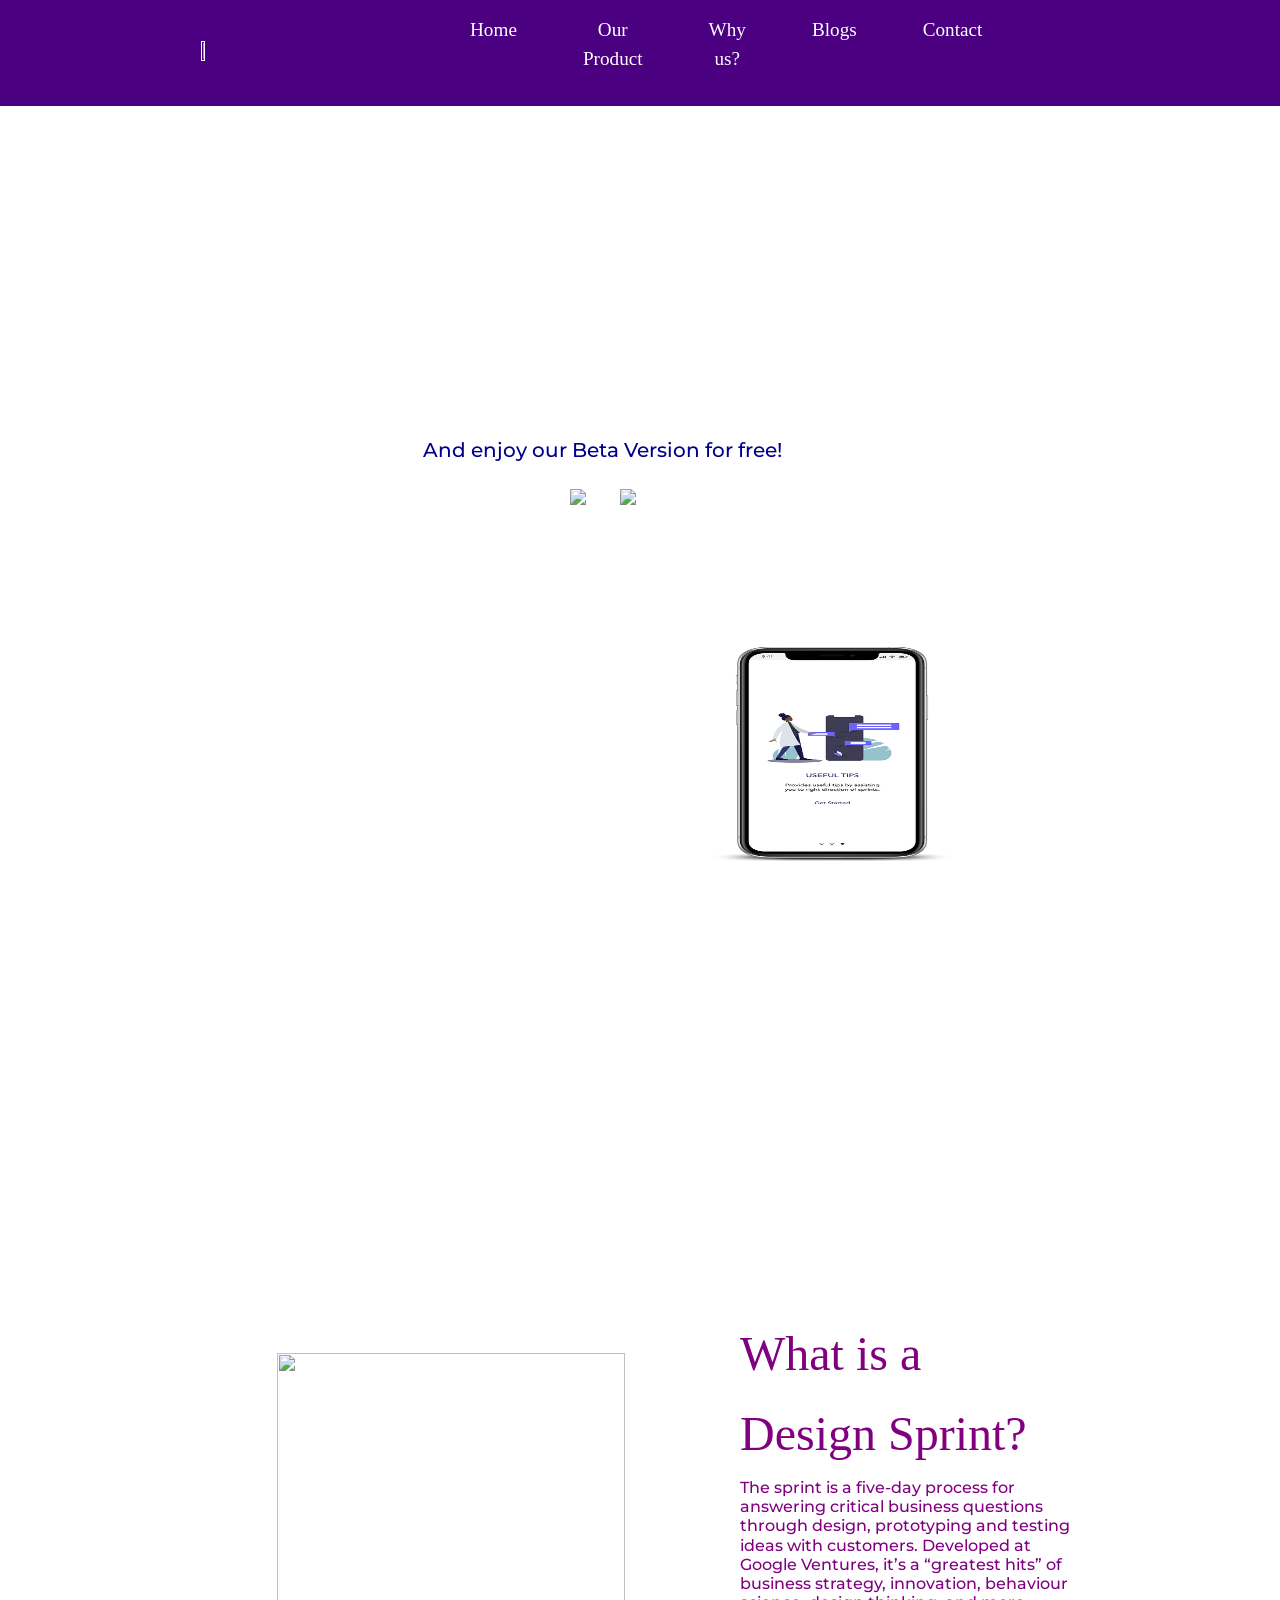
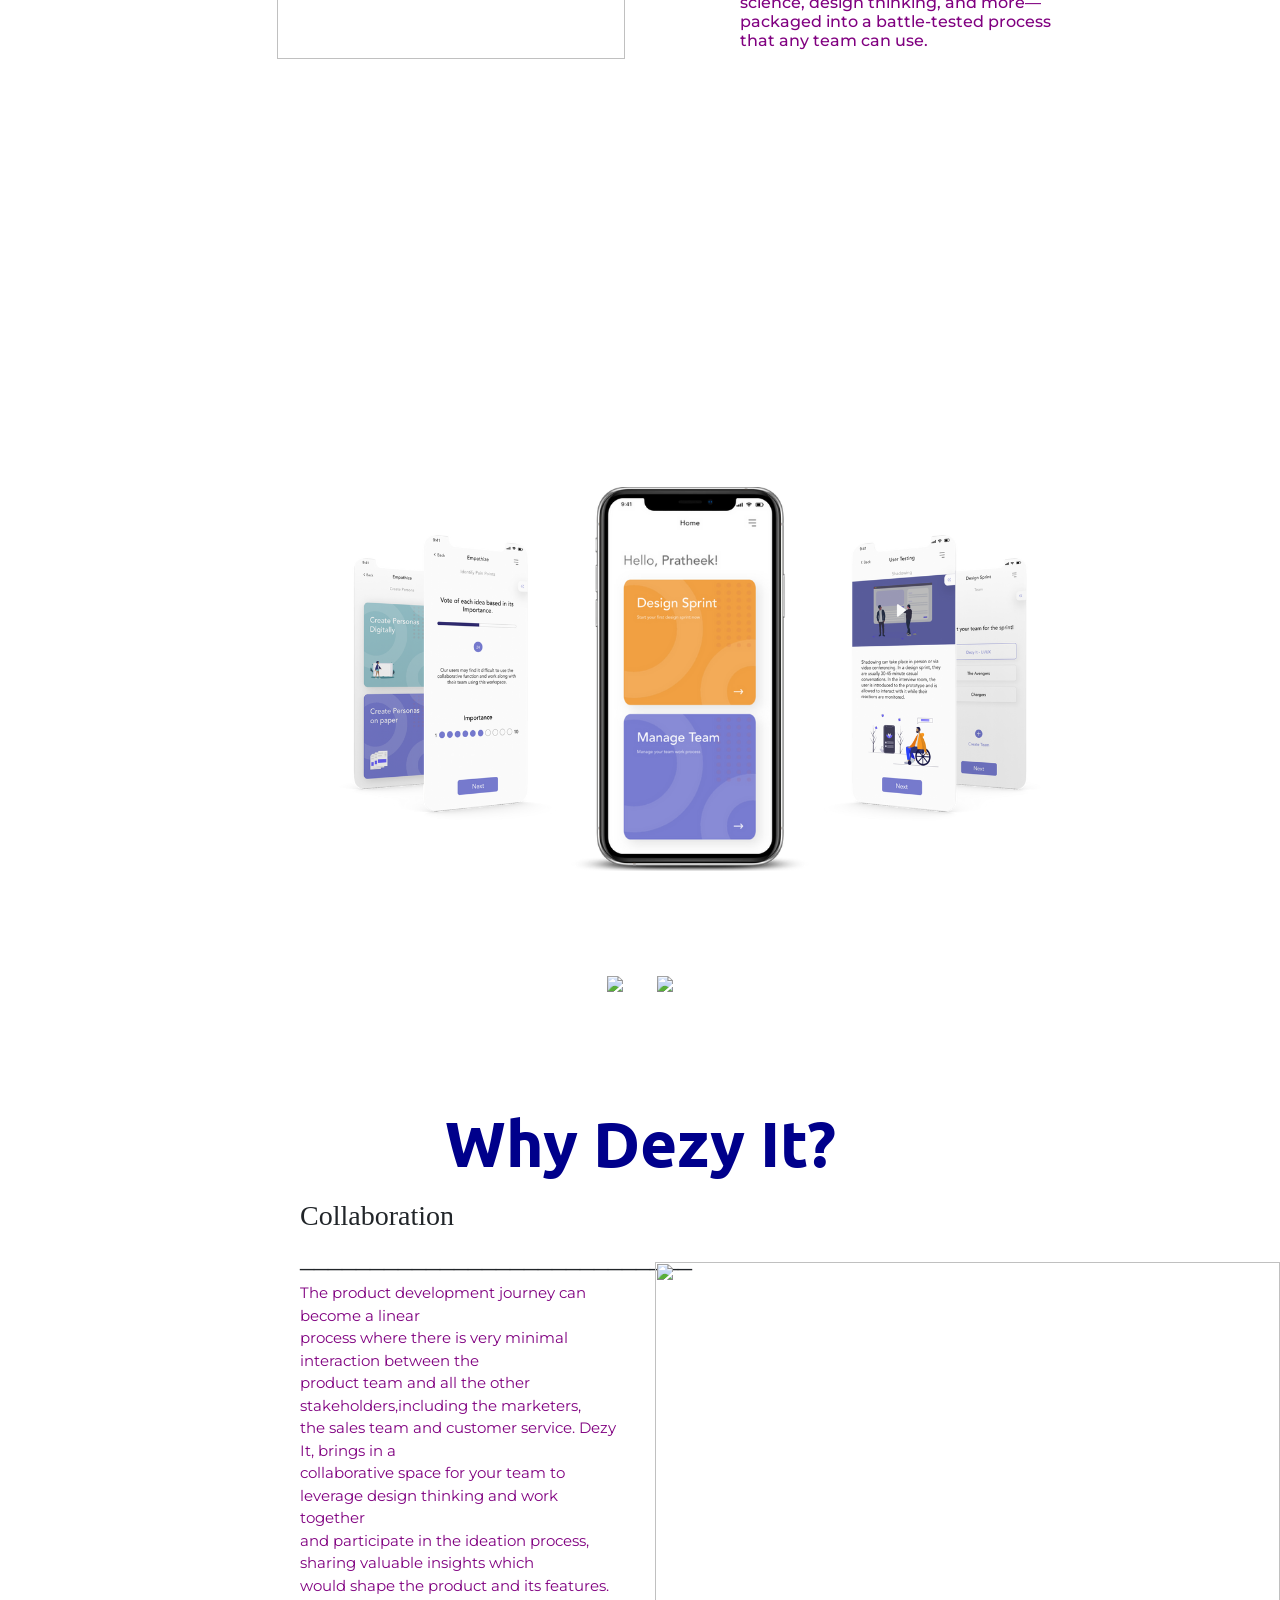
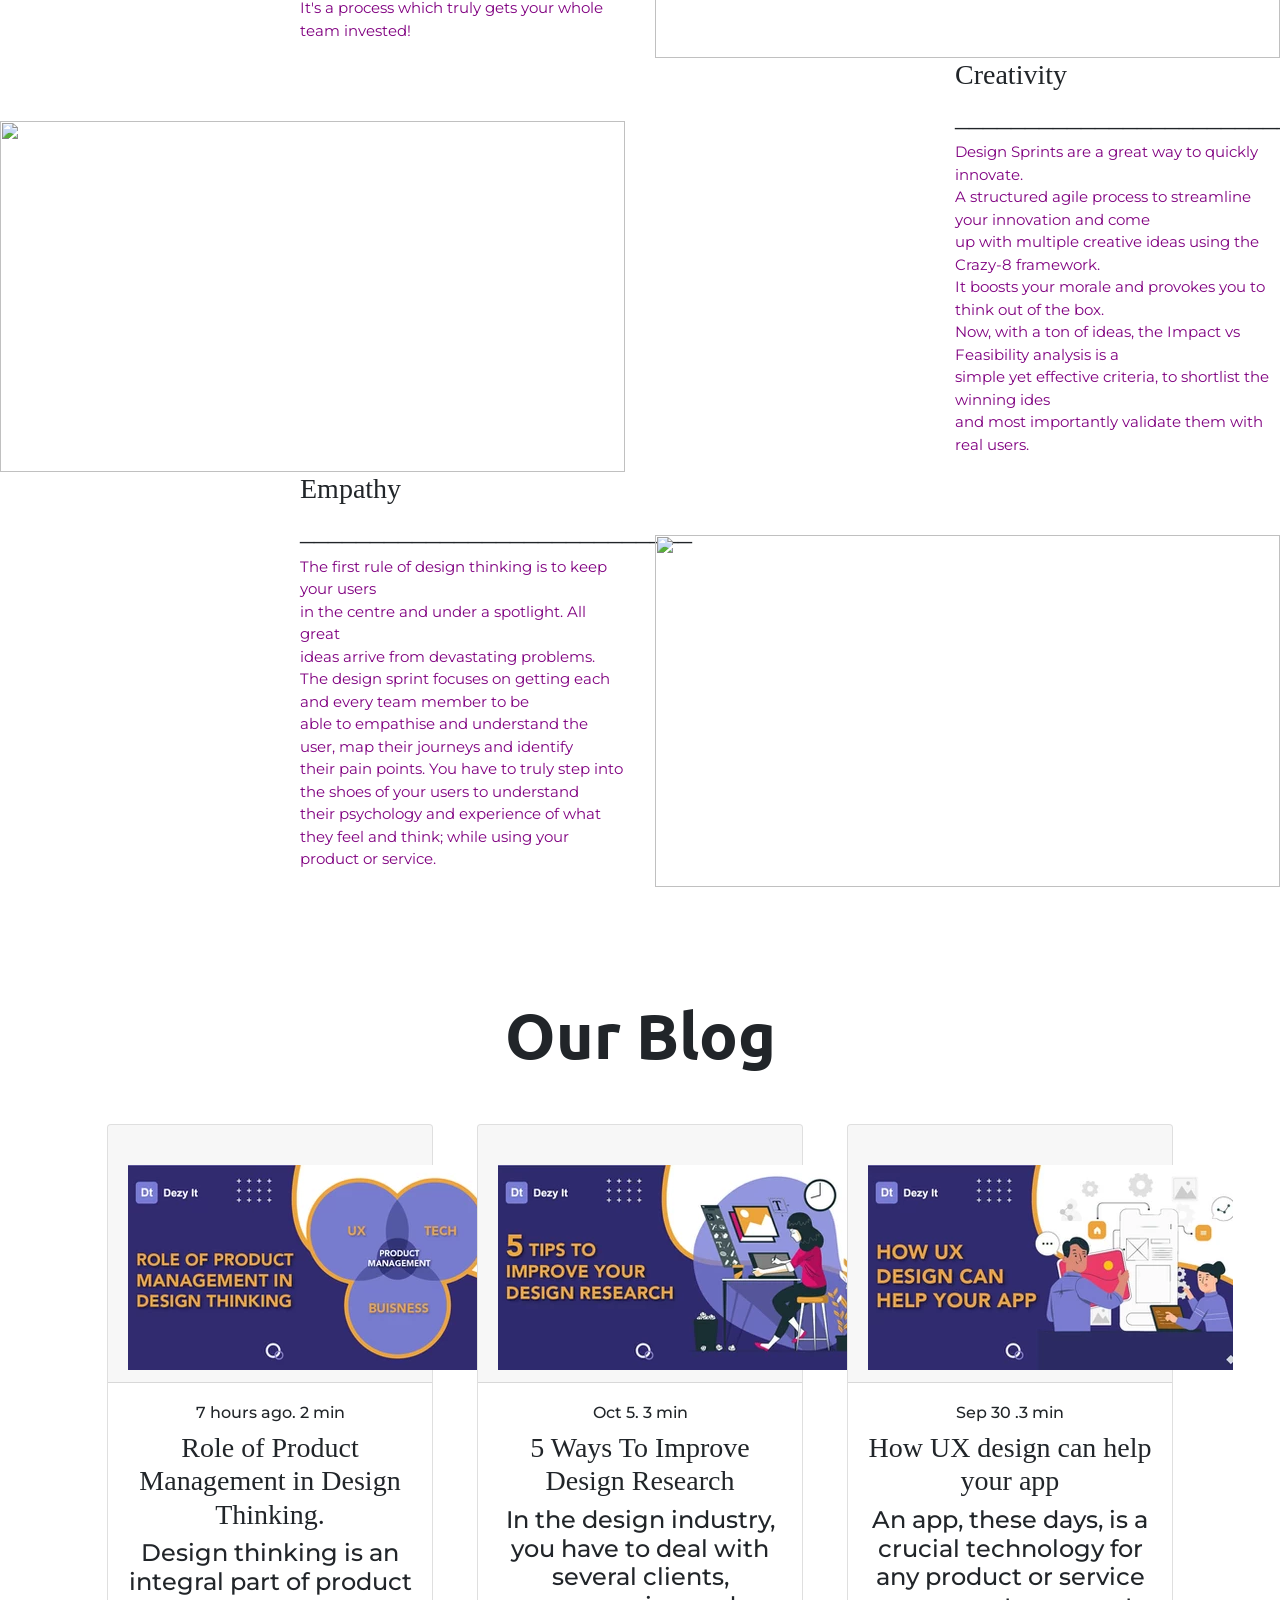
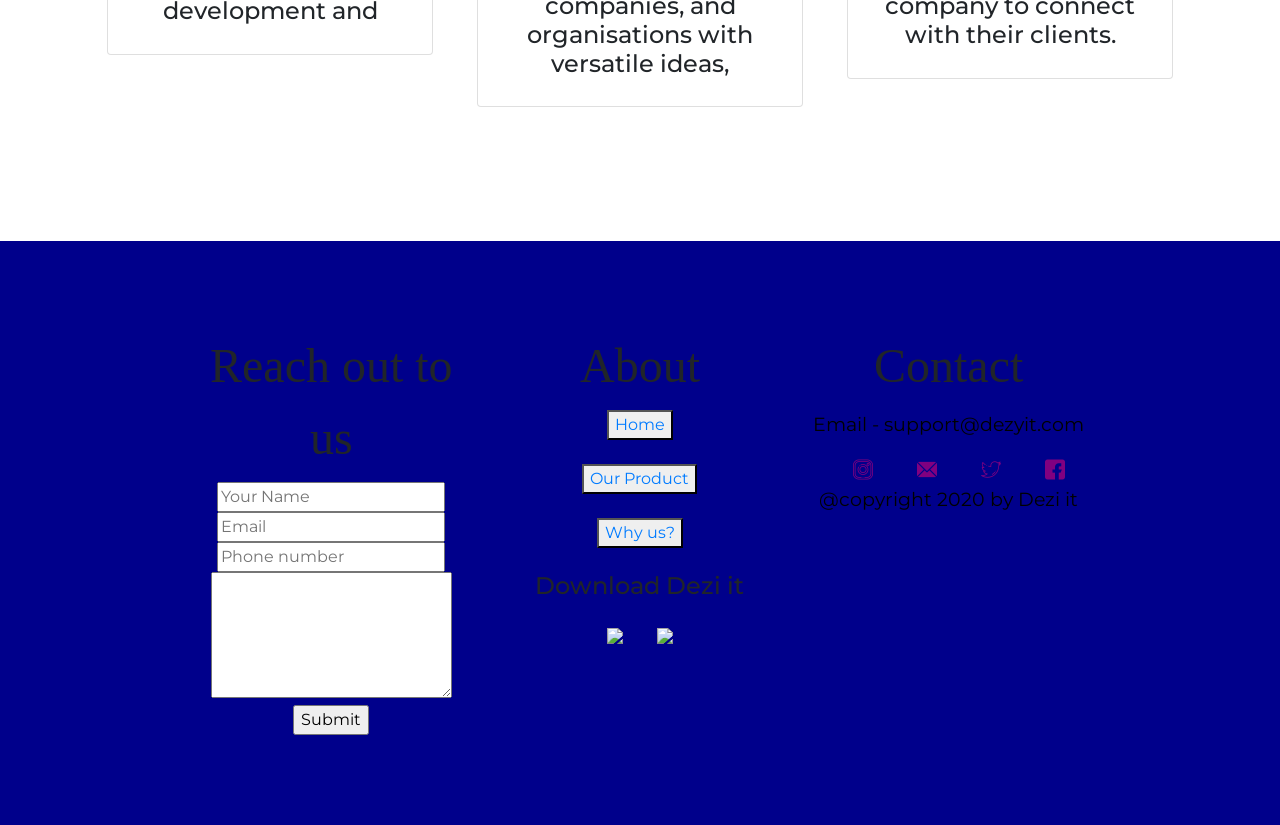
==== index.html @ d02802b3 "Add files via upload" ====
<!DOCTYPE html>
<html>

<head>
  <meta charset="utf-8">
  <title>Dezi It</title>
  <link href="https://fonts.googleapis.com/css2?family=Montserrat:ital,wght@1,500&family=Ubuntu:wght@700&display=swap" rel="stylesheet">
    <link rel="stylesheet" href="https://stackpath.bootstrapcdn.com/bootstrap/4.5.2/css/bootstrap.min.css" integrity="sha384-JcKb8q3iqJ61gNV9KGb8thSsNjpSL0n8PARn9HuZOnIxN0hoP+VmmDGMN5t9UJ0Z" crossorigin="anonymous">
    <link rel="stylesheet" href="css/style.css">
    <script type="text/javascript" src="https://ajax.googleapis.com/ajax/libs/jquery/1.6.2/jquery.min.js"></script>
<link href="font/flaticon.css" rel="stylesheet" />
<script src="https://code.jquery.com/jquery-3.5.1.slim.min.js" integrity="sha384-DfXdz2htPH0lsSSs5nCTpuj/zy4C+OGpamoFVy38MVBnE+IbbVYUew+OrCXaRkfj" crossorigin="anonymous"></script>
<script src="https://cdn.jsdelivr.net/npm/popper.js@1.16.1/dist/umd/popper.min.js" integrity="sha384-9/reFTGAW83EW2RDu2S0VKaIzap3H66lZH81PoYlFhbGU+6BZp6G7niu735Sk7lN" crossorigin="anonymous"></script>
<script src="https://stackpath.bootstrapcdn.com/bootstrap/4.5.2/js/bootstrap.min.js" integrity="sha384-B4gt1jrGC7Jh4AgTPSdUtOBvfO8shuf57BaghqFfPlYxofvL8/KUEfYiJOMMV+rV" crossorigin="anonymous"></script>

<body>
  <section id="title1">
<div class="row">
    <nav class="navbar  navbar-expand-lg navbar-dark">
      <a class="navbar-brand" href=""><img src="https://static.wixstatic.com/media/ec9816_fac99786349f4b59aeaf8550dacdbc2d~mv2.gif" width="30%" height="40%" /></a>
       <button class="navbar-toggler" type="button" data-toggle="collapse" data-target="#navbarSupportedContent" aria-controls="navbarSupportedContent" aria-expanded="false" aria-label="Toggle navigation">
      <span class="navbar-toggler-icon"></span>
    </button>
    <div class="collapse-navbar-collapse" id="navbarSupportedContent">
      <ul class="navbar-nav ml-auto">
        <li class="nav-item">
            <a class="nav-link" href="#footer"><p>
            Home
            </p></a>
        </li>
          <li class="nav-item">
              <a class="nav-link" href="#footer"><p>
              Our Product
              </p></a>
          </li>
          <li class="nav-item">
              <a class="nav-link" href="#pricing"><p>
                Why us?
              </p></a>
          </li>
          <li class="nav-item">
              <a class="nav-link" href="#cta"><p>
              Blogs
              </p></a>
          </li>
          <li class="nav-item">
              <a class="nav-link" href="#cta"><p>
              Contact
              </p></a>
          </li>
        </nav>
      </div>
    </section>
        <section id="title">
          <div class="container-fluid">
      <div class="row">

      <div class="col-lg-9">
      <h2 class="Meet">Your Personal</h2> <h2>Design Sprint Master!</h2>
      <h5>Time to innovate?Let's Dezy it!</h5><br />
      <br />
      <h3>Download Now!</h3>
      <h5 class="nacho">And enjoy our Beta Version for free!</h5>

      <button type="button" class="btn  btn-lg"><img src="https://static.wixstatic.com/media/ec9816_c6b0bd2765b24062b66b05c49f167262~mv2.png/v1/crop/x_0,y_175,w_512,h_163/fill/w_169,h_54,al_c,q_95/GooglePlay-DezyIt.webp"</button>
        <button type="button" class="btn btn-lg"><img src="https://static.wixstatic.com/media/ec9816_ddaf57d1e998457e9525f6cfbcd6a212~mv2.png/v1/crop/x_0,y_175,w_512,h_163/fill/w_170,h_54,al_c,q_95/AppStore-DezyIt.webp"/> </button>
    </div>
<div class="rotate col-lg-6">
      <img id="imgb" src="images/iphone62.png" alt="" width="50%" height="60%">

    </div>
</div>
</div>
  </section>


  <section id="features">
    <div class="row">

    <div class="feature-box col-lg-6">
    <img src="https://static.wixstatic.com/media/ec9816_120f89a1570549e882031fbfb5ee5905~mv2.png/v1/fill/w_750,h_563,al_c,q_95/Design%20Sprint%20-%20Design%20Thinking%20-%20Graphi.webp" width="100%" height="100%"/>
  </div>
    <div class="feature-box col-lg-6">
      <h2 class="yu">What is a
      </h2><h2 class="yu"> Design Sprint?</h2>
      <h6 class="th">The sprint is a five-day process for answering critical
         business questions through design, prototyping and testing
          ideas with customers. Developed at Google Ventures, it’s a
          “greatest hits” of business strategy, innovation, behaviour
           science, design thinking, and more—packaged into a
            battle-tested process that any team can use.</h6>
    </div>


</div>



  </section>




  <section id="testimonials">
  <h1>Our Product</h1>
  <h6>Dezy It, is your personal design sprint master.
     It is your design thinking guide and<br /> companion to
      help you facilitate design sprints, to innovate,
       pivot and improve </br>on the user experience of your
        product.</h6>
        <div class="row1">

              <img id="imgb1" src="images/iphone66.png" alt="" width="30%" height="30%">

                  <img id="imgb2" src="images/iphone64.png" alt="" width="30%" height="30%">
                      <img id="imgb3" src="images/iphone65.png" alt="" width="30%" height="30%">

                    </div>
<h3>Download Now !</h3>
<p>
  And enjoy our Beta Version for free!
</p>
<button type="button" class="btn  btn-lg"><img src="https://static.wixstatic.com/media/ec9816_c6b0bd2765b24062b66b05c49f167262~mv2.png/v1/crop/x_0,y_175,w_512,h_163/fill/w_169,h_54,al_c,q_95/GooglePlay-DezyIt.webp"</button>
  <button type="button" class="btn btn-lg"><img src="https://static.wixstatic.com/media/ec9816_ddaf57d1e998457e9525f6cfbcd6a212~mv2.png/v1/crop/x_0,y_175,w_512,h_163/fill/w_170,h_54,al_c,q_95/AppStore-DezyIt.webp"/> </button>

  </section>
<section>
  <h1 class="center">Why Dezy It?</h1>
  <div class="row">
    <div class="col-lg-6">
    <h3 class="h31">
Collaboration</h3><h3 class="h31">____________________________</h3>
<p class="p1">  The product development journey can become a linear
  <br /> process where there is very minimal interaction between the</br>
  product team and all the other stakeholders,including the marketers,</br>
   the sales team and customer service. Dezy It, brings in a <br />
    collaborative space for your team to leverage design thinking and work together</br>
     and participate in the ideation process, sharing valuable insights which </br>
     would shape the product and its features.<br />
      It's a process which truly gets your whole team invested!</p>
  </div>
  <div class="col-lg-6">
    <img src="https://static.wixstatic.com/media/ec9816_d3949d97e43843b8a292ffe04eacce85~mv2.png/v1/fill/w_750,h_563,al_c,q_95/Design%20Sprint%20-%20Design%20Thinking%20-%20Graphi.webp" alt="" width="100%" height="100%">
  </div>
</div>
<div class="row">
    <div class="col-lg-6">
      <img src="https://static.wixstatic.com/media/ec9816_02665f5bd8044684b66a011b3c3bd8ca~mv2.png/v1/fill/w_750,h_563,al_c,q_95/Design%20Sprint%20-%20Design%20Thinking%20-%20Graphi.webp" alt="" width="100%" height="100%">
    </div>
    <div class="col-lg-6">
  <h3 class="h31">
Creativity</h3><h3 class="h31">____________________________</h3>
<p class="p1">  Design Sprints are a great way to quickly innovate.<br />
   A structured agile process to streamline your innovation and come</br>
    up with multiple creative ideas using the Crazy-8 framework. </br>
    It boosts your morale and provokes you to think out of the box.</br>
     Now, with a ton of ideas, the Impact vs Feasibility analysis is a
   </br> simple yet effective criteria, to shortlist the winning ides<br /> and most importantly validate them with real users.
</div>

</div>
<div class="row">
  <div class="col-lg-6">
  <h3 class="h31">
    Empathy</h3><h3 class="h31">____________________________</h3>
<p class="p1">  The first rule of design thinking is to keep your users<br />
   in the centre and under a spotlight.

All great <br />ideas arrive from devastating problems. <br />
The design sprint focuses on getting each and every team member to be </br>
able to empathise and understand the user, map their journeys and identify</br>
 their pain points. You have to truly step into the shoes of your users to understand</br>
  their psychology and experience of what they feel and think; while using your product or service.</p>
</div>
<div class="col-lg-6">
  <img src="https://static.wixstatic.com/media/ec9816_2f2c8bead30544a89198bb3d605d232a~mv2.png/v1/fill/w_750,h_563,al_c,q_95/Design%20Sprint%20-%20Design%20Thinking%20-%20Graphi.webp" alt=""width="100%" height="100%">
</div>
</div>
</section>

  <section id="pricing">
    <h1>Our Blog</h1>

  <div class="row">
<div class=" pricing-column col-lg-4 col-md-6 col-sm-12">
    <div class="card">
    <div class="card-header">
     <img src="images/w1.png" alt="">
    </div>
    <div class="card-body">
    <h6>7 hours ago. 2 min</h6>
    <h3>Role of Product Management in Design Thinking.</h3>
<h4>Design thinking is an integral part of product development and</h4>
    </div>
    </div>
  </div>
<div class="pricing-column col-lg-4 col-md-6 col-sm-12">
    <div class="card">
    <div class="card-header">
     <img src="images/w2.png" alt="">
   </div>
   <div class="card-body">
    <h6> Oct 5.  3 min</h6>
  <h3> 5 Ways To Improve Design Research</h3>
   <h4>In the design industry, you have to deal with several clients, companies, and organisations with versatile ideas,</h4>
   </div>
 </div>
</div>
<div class="pricing-column col-lg-4 col-md-6 col-sm-12">

 <div class="card">
 <div class="card-header">
  <img src="images/w3.png" alt="">
</div>
<div class="card-body">
<h6>Sep 30 .3 min</h6>
<h3>How UX design can help your app</h3>
<h4>An app, these days, is a crucial technology for any product or service company to connect with their clients.</h4>
</div>
</div>
</div>
</section>
<footer id="footer">
  <div class="row">
    <div class="col-lg-4">
      <h2>Reach out to us</h2>
      <div class="form-group-1">
      <input   type="text" name="name" id="name" placeholder="Your Name" required />
      <input  type="email" name="email" id="email" placeholder="Email" required />
      <input  type="number" name="phone_number" id="phone_number" placeholder="Phone number" required />
      <textarea rows="5" cols="22" name="Description"
                            id="Description"></textarea><br />
                              <input type="submit" value="Submit">
    </div>
  </div>
  <div class="col-lg-4">
    <h2>About</h2>
    <button type="button" name="button"><a href="">Home</a></button><br /><br />
    <button type="button" name="button"><a href="">Our Product</a></button><br /><br />
    <button type="button" name="button"><a href="">Why us?</a></button><br />
    <br />
    <h4>Download Dezi it</h4>
    <button type="button" class="btn  btn-lg"><img src="https://static.wixstatic.com/media/ec9816_c6b0bd2765b24062b66b05c49f167262~mv2.png/v1/crop/x_0,y_175,w_512,h_163/fill/w_169,h_54,al_c,q_95/GooglePlay-DezyIt.webp"</button>
      <button type="button" class="btn btn-lg"><img src="https://static.wixstatic.com/media/ec9816_ddaf57d1e998457e9525f6cfbcd6a212~mv2.png/v1/crop/x_0,y_175,w_512,h_163/fill/w_170,h_54,al_c,q_95/AppStore-DezyIt.webp"/> </button>

  </div>
  <div class="col-lg-4">
    <h2>Contact</h2>
    <p class="f2">
      Email - support@dezyit.com
    </p>
    <a class="footer-link" href="https://www.instagram.com/srivastavakanchha/"><i class="social-icon flaticon-instagram"></i></a>
    <a href="mailto:aksakuami805@gmail.com"> <i class="social-icon flaticon-email"></i></a>
  <i class="social-icon flaticon-twitter"></i>
   <a class="footer-link" href="https://www.facebook.com/akanchha.srivastav.1"> <i class="social-icon flaticon-facebook"></i></a>
    <p class="f2">
      @copyright 2020 by Dezi it
    </p>
  </div>

</footer>
</body>
<script src="app.js" type="text/javascript" charset="utf-8"></script>
</html>
---- css/style.css ----
#title {
  background-image:url("https://static.wixstatic.com/media/ec9816_2eb87f9f47224104b16ec5e3cc468f59~mv2.png/v1/fill/w_1328,h_740,al_c,q_95/ec9816_2eb87f9f47224104b16ec5e3cc468f59~mv2.webp");
  color:#fff;
}
#title1 {
  background-color:#4B0082;
  color:#fff;
  margin: 0;

}
.col-lg-9{
  padding-left: 300px;
}
.navbar-brand{
padding-left: 200px;
padding-bottom: 0px;
padding-top: 0px;
}
.collapse-navbar-collapse{
  padding-left: 200px;
  padding-right: 300px;
margin-top: 0px;
}
.container-fluid {
  padding:4% 15% 15% 7%;
}
.nacho{
  color:darkblue;
}
body {
  font-family: "Montserrat";
}
      h1 {
        font-weight: bold;
           font-family: 'Montserrat', sans-serif;
           font-family: 'Ubuntu', sans-serif;
         font-size: 4rem;
         line-height: 1.5;
       }
       h2 {
         font-family:"Montserrat-Bold";
         font-size: 3rem;
         line-height: 1.5;
       }
       h3 {
         font-family: "Montserrat-Bold";
       }
       p {
         color: #fff;
         font-size: 1.2rem;
         line height:34px;
       }


.nav-item {
  padding: 0 25px;
  padding-bottom: 0px;
  text-align: center;
  margin: 0;
}
.nav-link {
  font-size: 1.2rem;
  font-family: "Montserrat-light";
  color:white;
 float: right;
 margin-bottom: 0;

}
.download-button {
  margin: 5% 3% 5% 0;
}

.rotate {
  margin-top: 80px;
  position: absolute;
margin-left: 500px;
right: 0%;
left:20%;
top:4%;
}
img {
  transition: 0.3s;
  overflow: hidden;
  padding-top:10%;
}
#features {
  padding: 7% 15%;
  background-color: #fff;
  position:relative;

}
.feature-box {

  padding-left:100px;;
}
.th{
  color:purple;
}
.yu{
  color:purple;
}
#testimonials {
  padding: 7% 15%;
  text-align: center;
  color: #fff;
background-image: url("https://static.wixstatic.com/media/ec9816_6cad91bd1e0e48f19fb000611fe63bb7~mv2.png/v1/fill/w_1210,h_768,al_c,q_95/ec9816_6cad91bd1e0e48f19fb000611fe63bb7~mv2.webp");
}
.testimonial-image {
  width:15%;
  border-radius: 100%;
  margin:20px;
}
#press {
  background-color: #ef8172;
  text-align: center;
  padding-bottom: 3%;
}
#press-logo {
width:15%;
margin:20px 20px 50px;
}
.row1{
  padding-left: 100px;
}
.center{
  text-align: center;
  color:darkblue;
}
.f1{
  color:purple;
}
.p1{
  color:purple;
  font-size: 15px;
  padding-left: 300px;
}
#pricing {
  padding:100px;
  text-align:center;
}
#footer{
  background-color: darkblue;
}
.h31{
  padding-left: 300px;
}
#pricing{
  background-image: url("https://static.wixstatic.com/media/ec9816_2eb87f9f47224104b16ec5e3cc468f59~mv2.png/v1/fill/w_1366,h_631,al_c,q_95/ec9816_2eb87f9f47224104b16ec5e3cc468f59~mv2.webp");
}
.pricing-column {
  padding:3% 2%;
}
@media (max-width:1440px) {
  #title {
    text-align: center;
  }
  .rotate {
    position: static;
    transform: rotate(0deg);
  }
}
.f2{
  color:black;
}
#cta {
  background-color: #ff4c68;
  color:#fff;
  margin-bottom: 10px;
  padding: 7% 15%;
  text-align: center;
}
.cta-heading {
  font-family: "Montserrat-Black";
  font-size:3.5rem;
  line-height: 1.5;
}
#footer {
  padding:  7% 15%;
  text-align: center;
}
.social-icon {
  margin:20px 10px;
  color:purple;
}
---- font/flaticon.css ----
/*
  	Flaticon icon font: Flaticon
  	Creation date: 16/08/2020 17:46
  	*/

@font-face {
  font-family: "Flaticon";
  src: url("./Flaticon.eot");
  src: url("./Flaticon.eot?#iefix") format("embedded-opentype"),
       url("./Flaticon.woff2") format("woff2"),
       url("./Flaticon.woff") format("woff"),
       url("./Flaticon.ttf") format("truetype"),
       url("./Flaticon.svg#Flaticon") format("svg");
  font-weight: normal;
  font-style: normal;
}

@media screen and (-webkit-min-device-pixel-ratio:0) {
  @font-face {
    font-family: "Flaticon";
    src: url("./Flaticon.svg#Flaticon") format("svg");
  }
}

[class^="flaticon-"]:before, [class*=" flaticon-"]:before,
[class^="flaticon-"]:after, [class*=" flaticon-"]:after {   
  font-family: Flaticon;
        font-size: 20px;
font-style: normal;
margin-left: 20px;
}

.flaticon-facebook:before { content: "\f100"; }
.flaticon-twitter:before { content: "\f101"; }
.flaticon-email:before { content: "\f102"; }
.flaticon-instagram:before { content: "\f103"; }
.flaticon-like:before { content: "\f104"; }
.flaticon-target:before { content: "\f105"; }
.flaticon-verified:before { content: "\f106"; }
.flaticon-apple:before { content: "\f107"; }
.flaticon-google-play:before { content: "\f108"; }
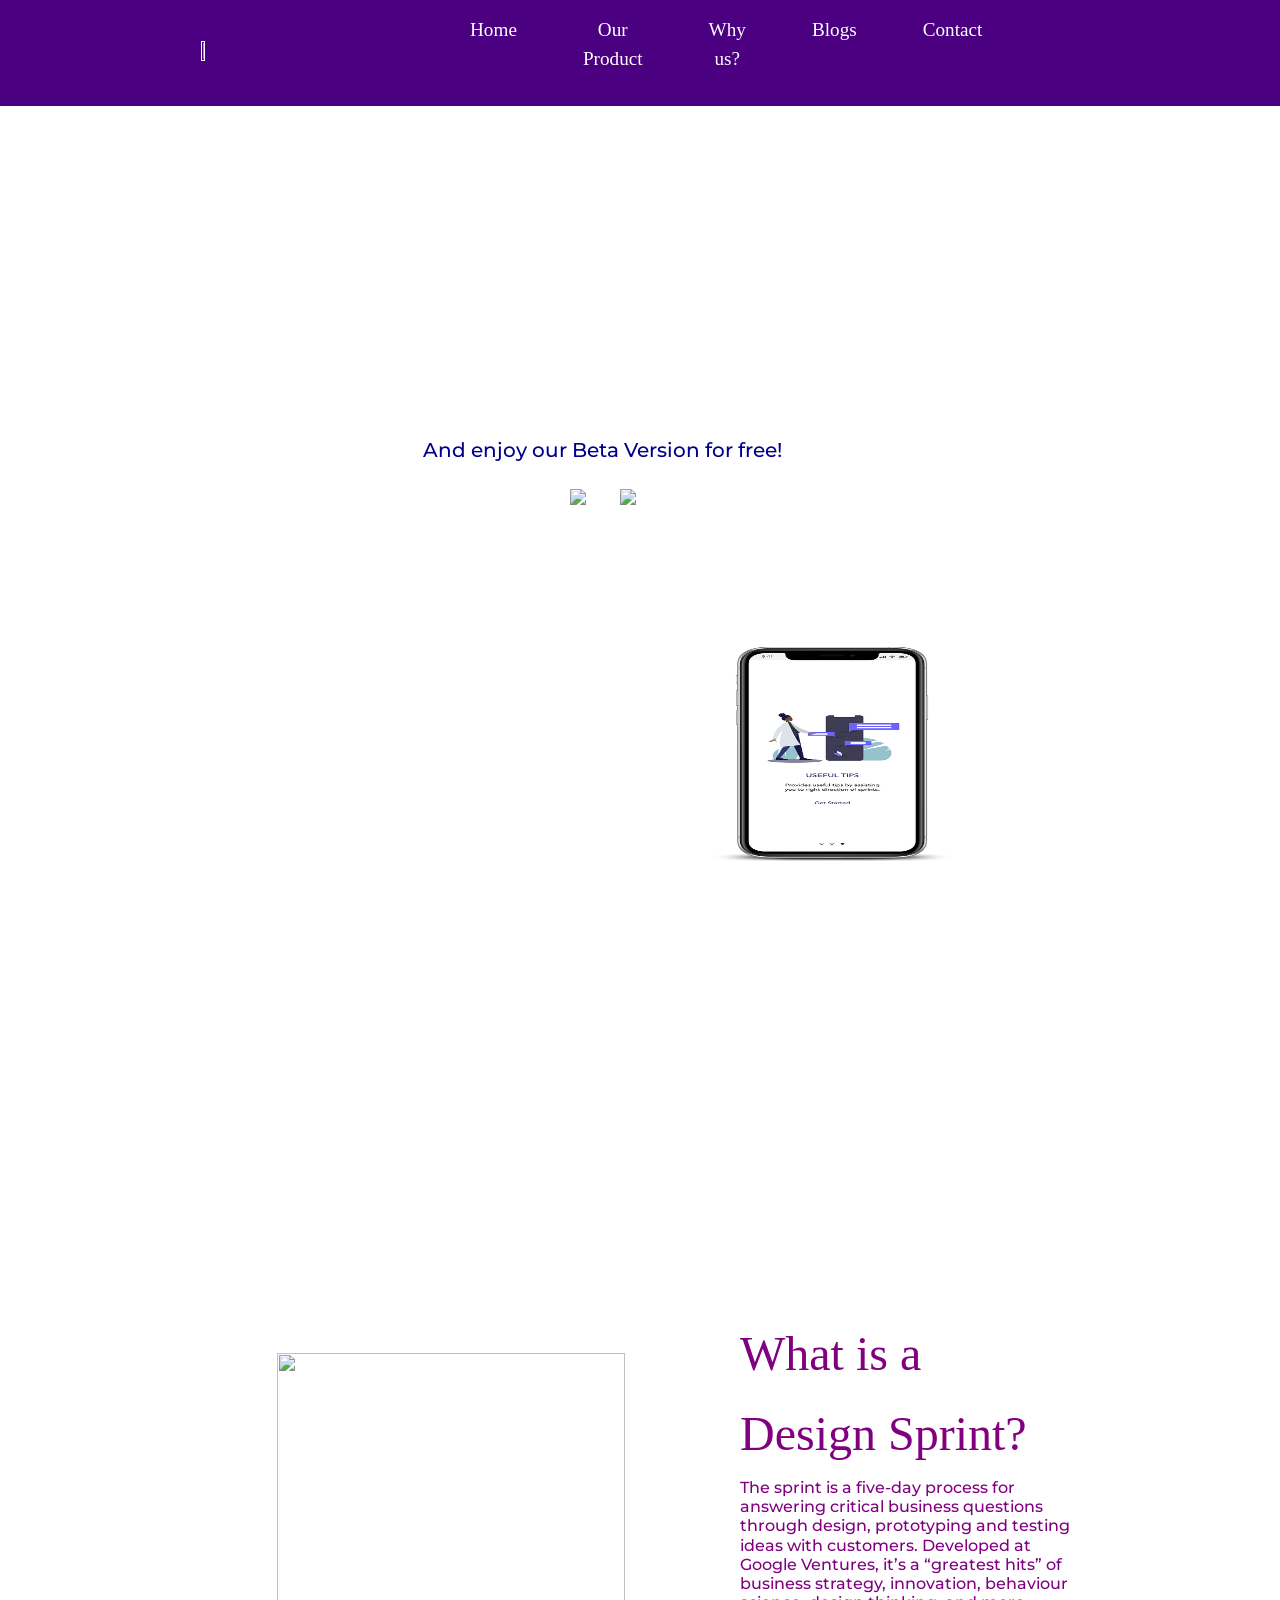
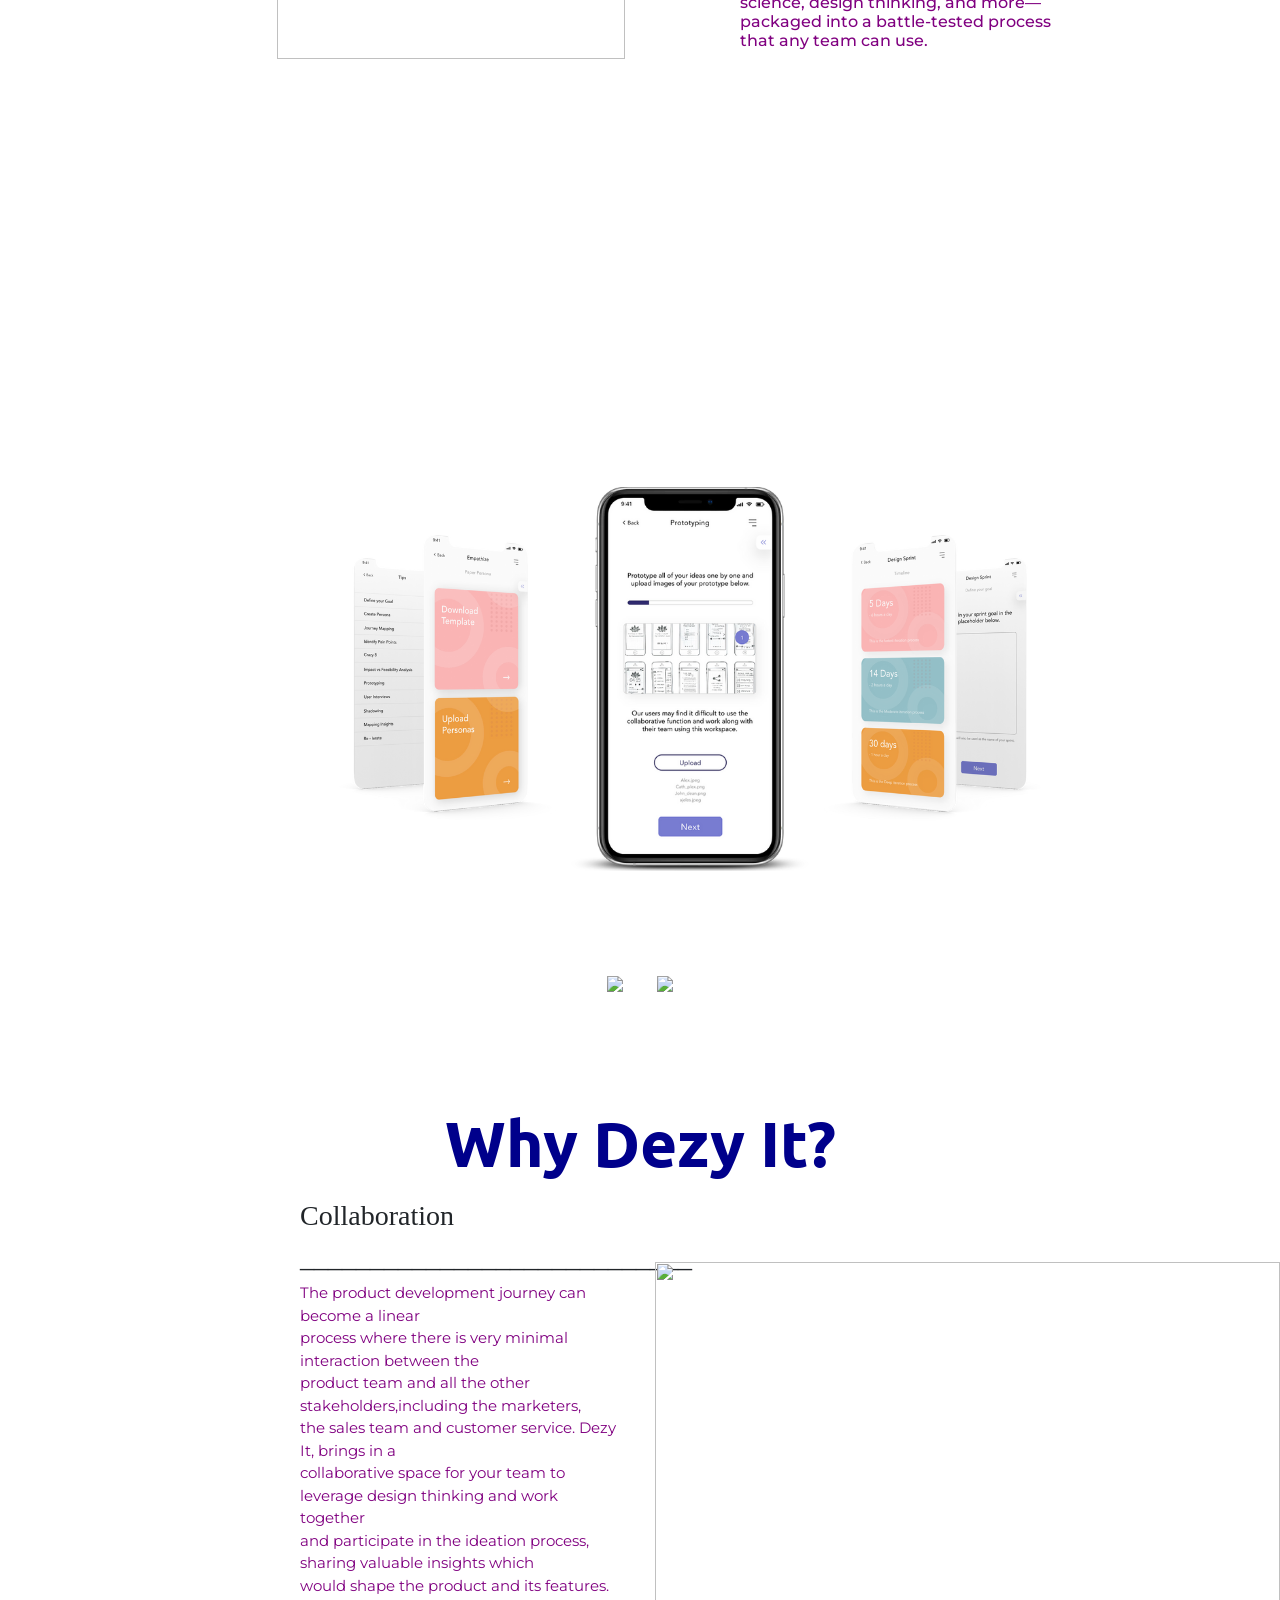
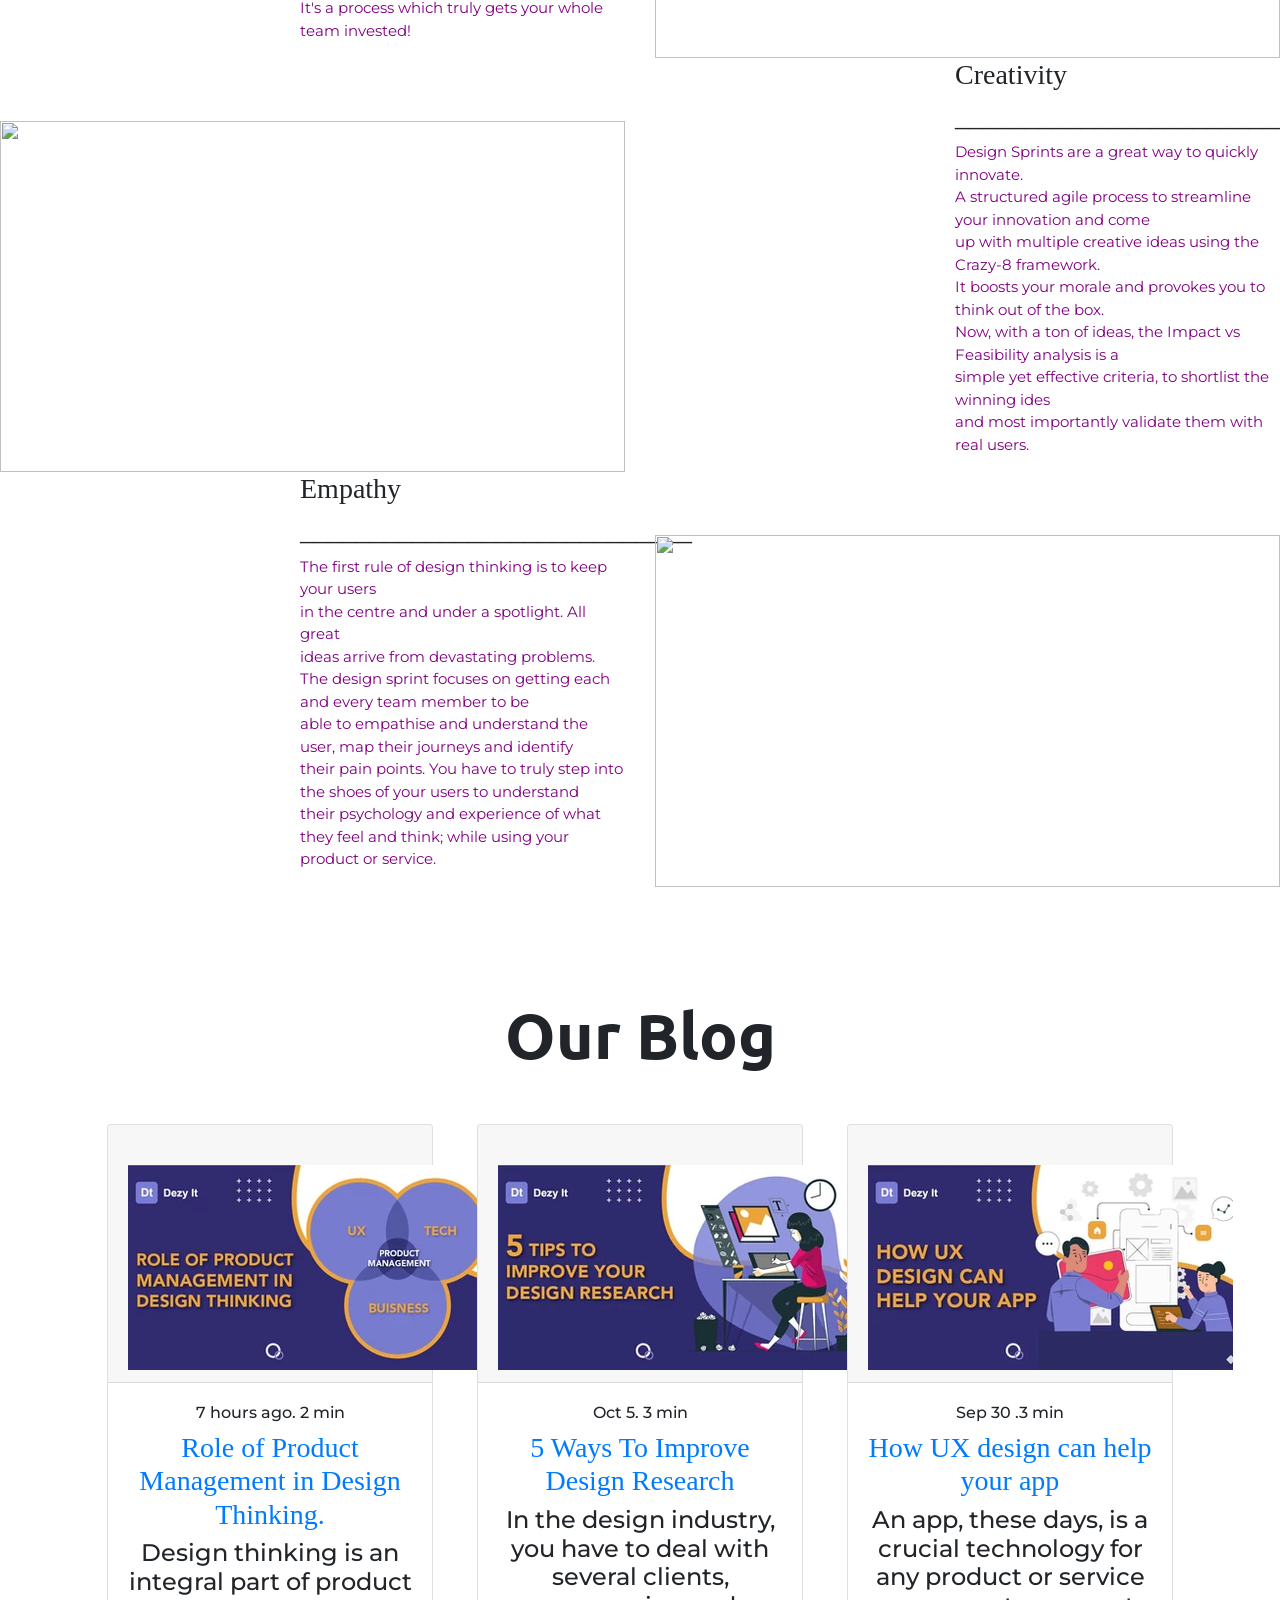
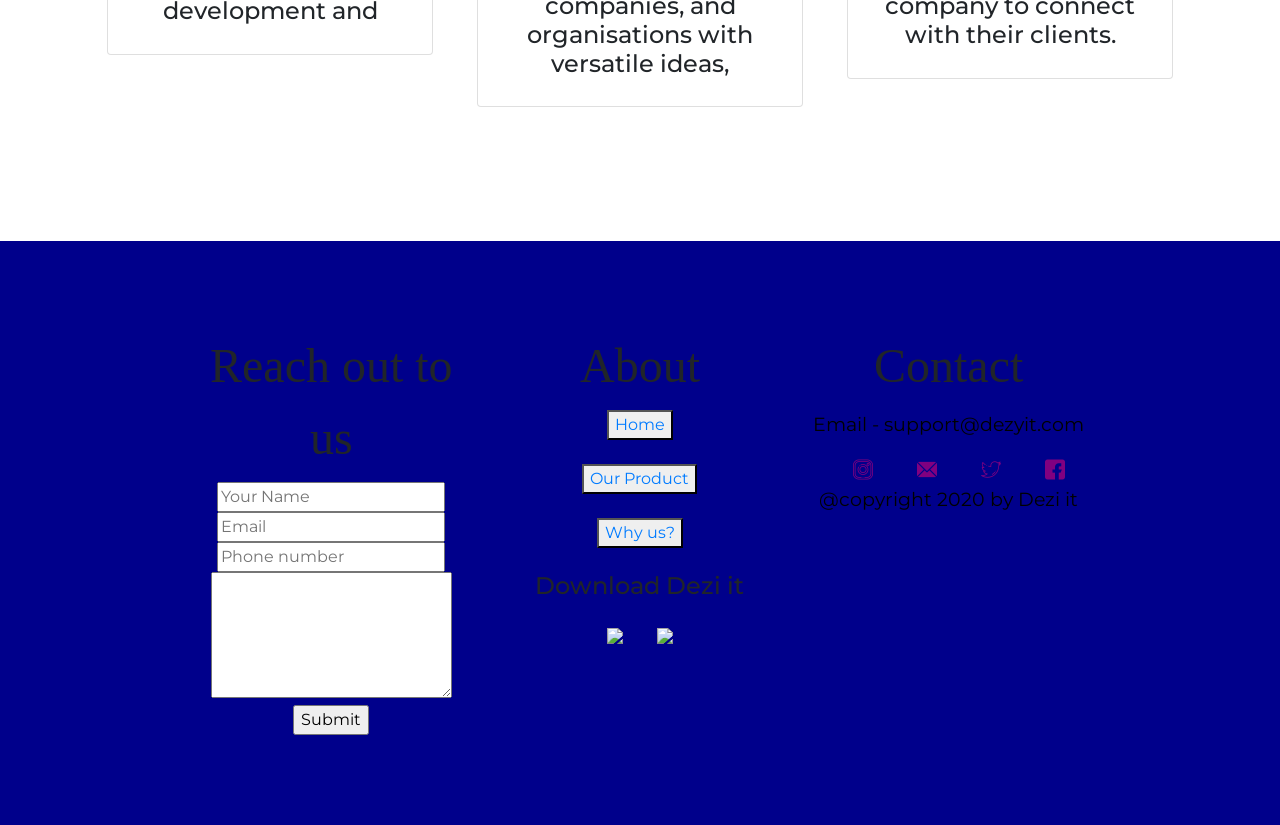
==== commit 81612ff4: "Update index.html" ====
--- a/index.html
+++ b/index.html
@@ -24,27 +24,27 @@
     <div class="collapse-navbar-collapse" id="navbarSupportedContent">
       <ul class="navbar-nav ml-auto">
         <li class="nav-item">
-            <a class="nav-link" href="#footer"><p>
+            <a class="nav-link" href="#title"><p>
             Home
             </p></a>
         </li>
           <li class="nav-item">
+              <a class="nav-link" href="#testimonials"><p>
+              Our Product
+              </p></a>
+          </li>
+          <li class="nav-item">
+              <a class="nav-link" href="#features"><p>
+                Why us?
+              </p></a>
+          </li>
+          <li class="nav-item">
+              <a class="nav-link" href="#blog"><p>
+              Blogs
+              </p></a>
+          </li>
+          <li class="nav-item">
               <a class="nav-link" href="#footer"><p>
-              Our Product
-              </p></a>
-          </li>
-          <li class="nav-item">
-              <a class="nav-link" href="#pricing"><p>
-                Why us?
-              </p></a>
-          </li>
-          <li class="nav-item">
-              <a class="nav-link" href="#cta"><p>
-              Blogs
-              </p></a>
-          </li>
-          <li class="nav-item">
-              <a class="nav-link" href="#cta"><p>
               Contact
               </p></a>
           </li>
@@ -65,7 +65,7 @@
       <button type="button" class="btn  btn-lg"><img src="https://static.wixstatic.com/media/ec9816_c6b0bd2765b24062b66b05c49f167262~mv2.png/v1/crop/x_0,y_175,w_512,h_163/fill/w_169,h_54,al_c,q_95/GooglePlay-DezyIt.webp"</button>
         <button type="button" class="btn btn-lg"><img src="https://static.wixstatic.com/media/ec9816_ddaf57d1e998457e9525f6cfbcd6a212~mv2.png/v1/crop/x_0,y_175,w_512,h_163/fill/w_170,h_54,al_c,q_95/AppStore-DezyIt.webp"/> </button>
     </div>
-<div class="rotate col-lg-6">
+<div class="rotate col-lg-6 col-md-8 col-sm-12">
       <img id="imgb" src="images/iphone62.png" alt="" width="50%" height="60%">
 
     </div>
@@ -124,7 +124,7 @@
   <button type="button" class="btn btn-lg"><img src="https://static.wixstatic.com/media/ec9816_ddaf57d1e998457e9525f6cfbcd6a212~mv2.png/v1/crop/x_0,y_175,w_512,h_163/fill/w_170,h_54,al_c,q_95/AppStore-DezyIt.webp"/> </button>
 
   </section>
-<section>
+<section id="blog">
   <h1 class="center">Why Dezy It?</h1>
   <div class="row">
     <div class="col-lg-6">
@@ -189,7 +189,7 @@
     </div>
     <div class="card-body">
     <h6>7 hours ago. 2 min</h6>
-    <h3>Role of Product Management in Design Thinking.</h3>
+    <h3><a href="https://www.dezyit.com/post/role-of-product-management-in-design-thinking">Role of Product Management in Design Thinking.</a></h3>
 <h4>Design thinking is an integral part of product development and</h4>
     </div>
     </div>
@@ -201,7 +201,7 @@
    </div>
    <div class="card-body">
     <h6> Oct 5.  3 min</h6>
-  <h3> 5 Ways To Improve Design Research</h3>
+  <h3><a href="https://www.dezyit.com/post/5-ways-to-improve-design-research"> 5 Ways To Improve Design Research</a></h3>
    <h4>In the design industry, you have to deal with several clients, companies, and organisations with versatile ideas,</h4>
    </div>
  </div>
@@ -214,7 +214,7 @@
 </div>
 <div class="card-body">
 <h6>Sep 30 .3 min</h6>
-<h3>How UX design can help your app</h3>
+<h3><a href="https://www.dezyit.com/post/how-ux-design-can-help-your-app">How UX design can help your app</a></h3>
 <h4>An app, these days, is a crucial technology for any product or service company to connect with their clients.</h4>
 </div>
 </div>
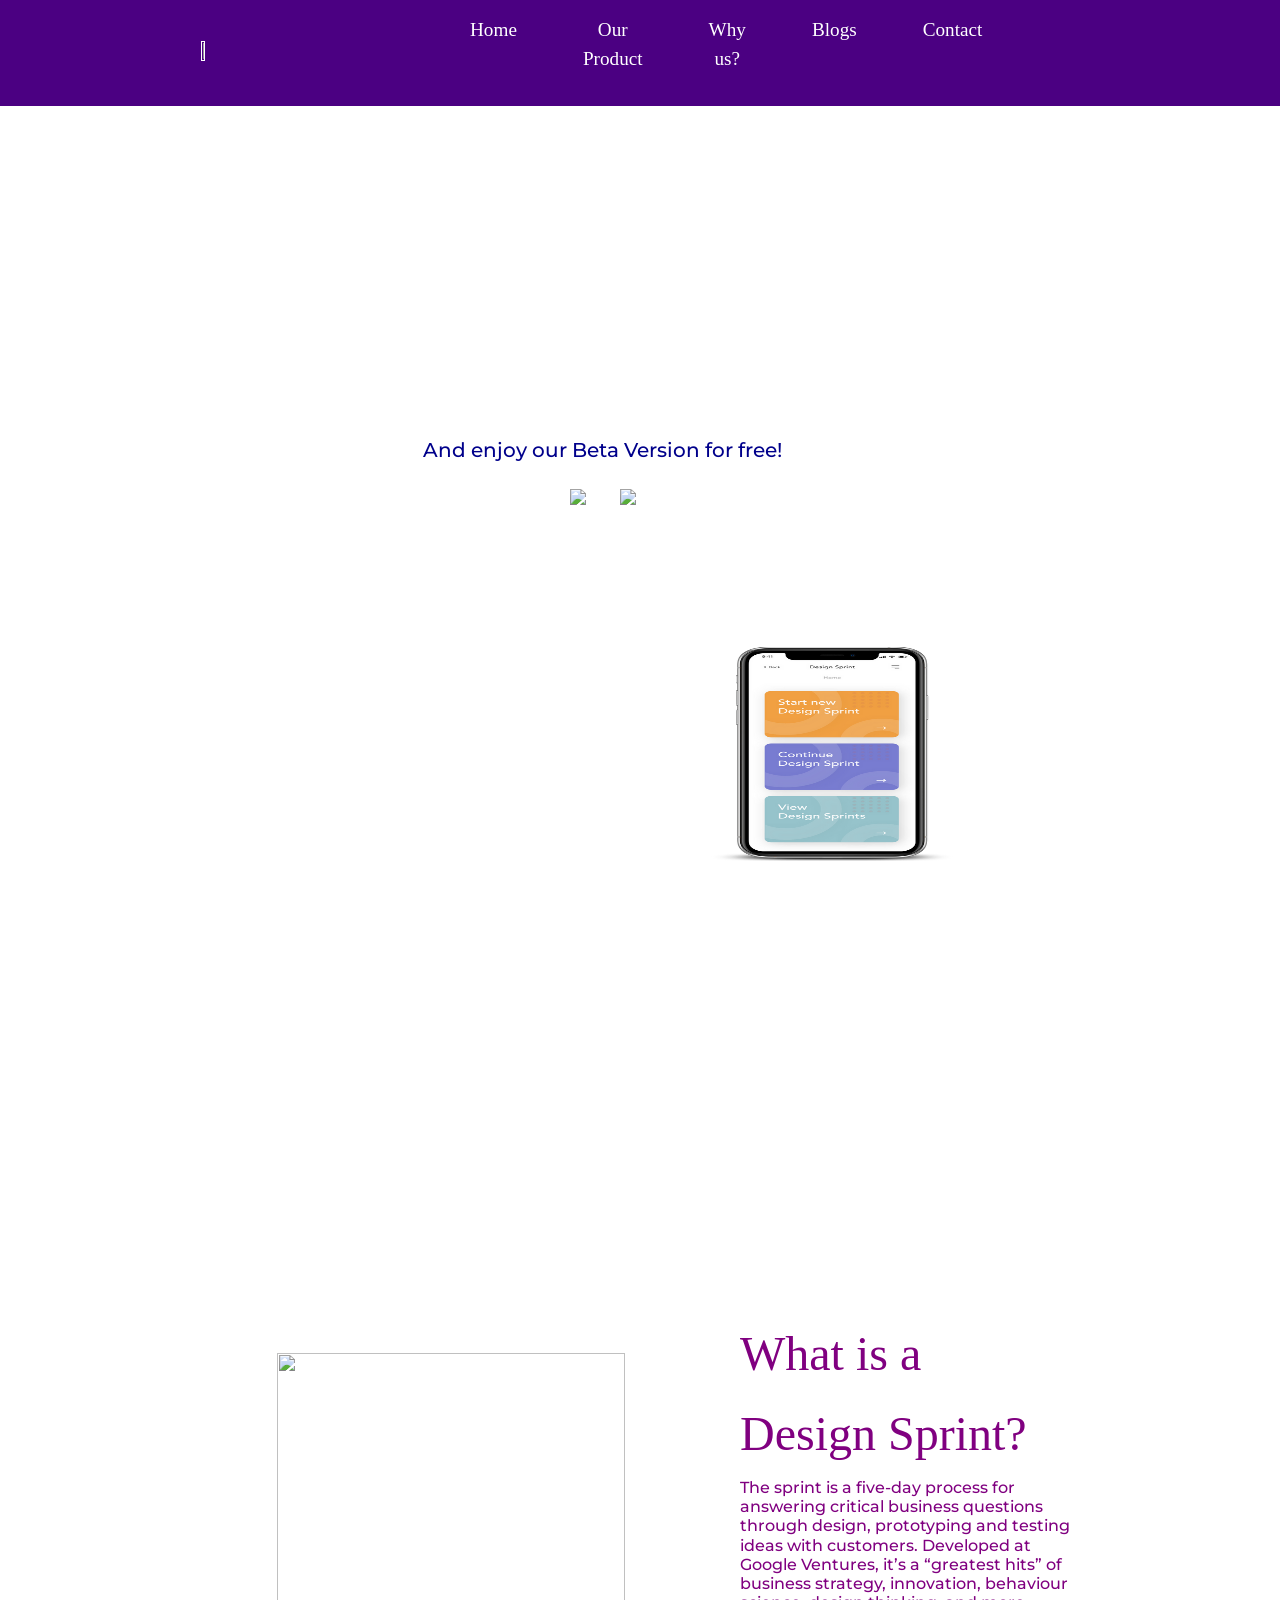
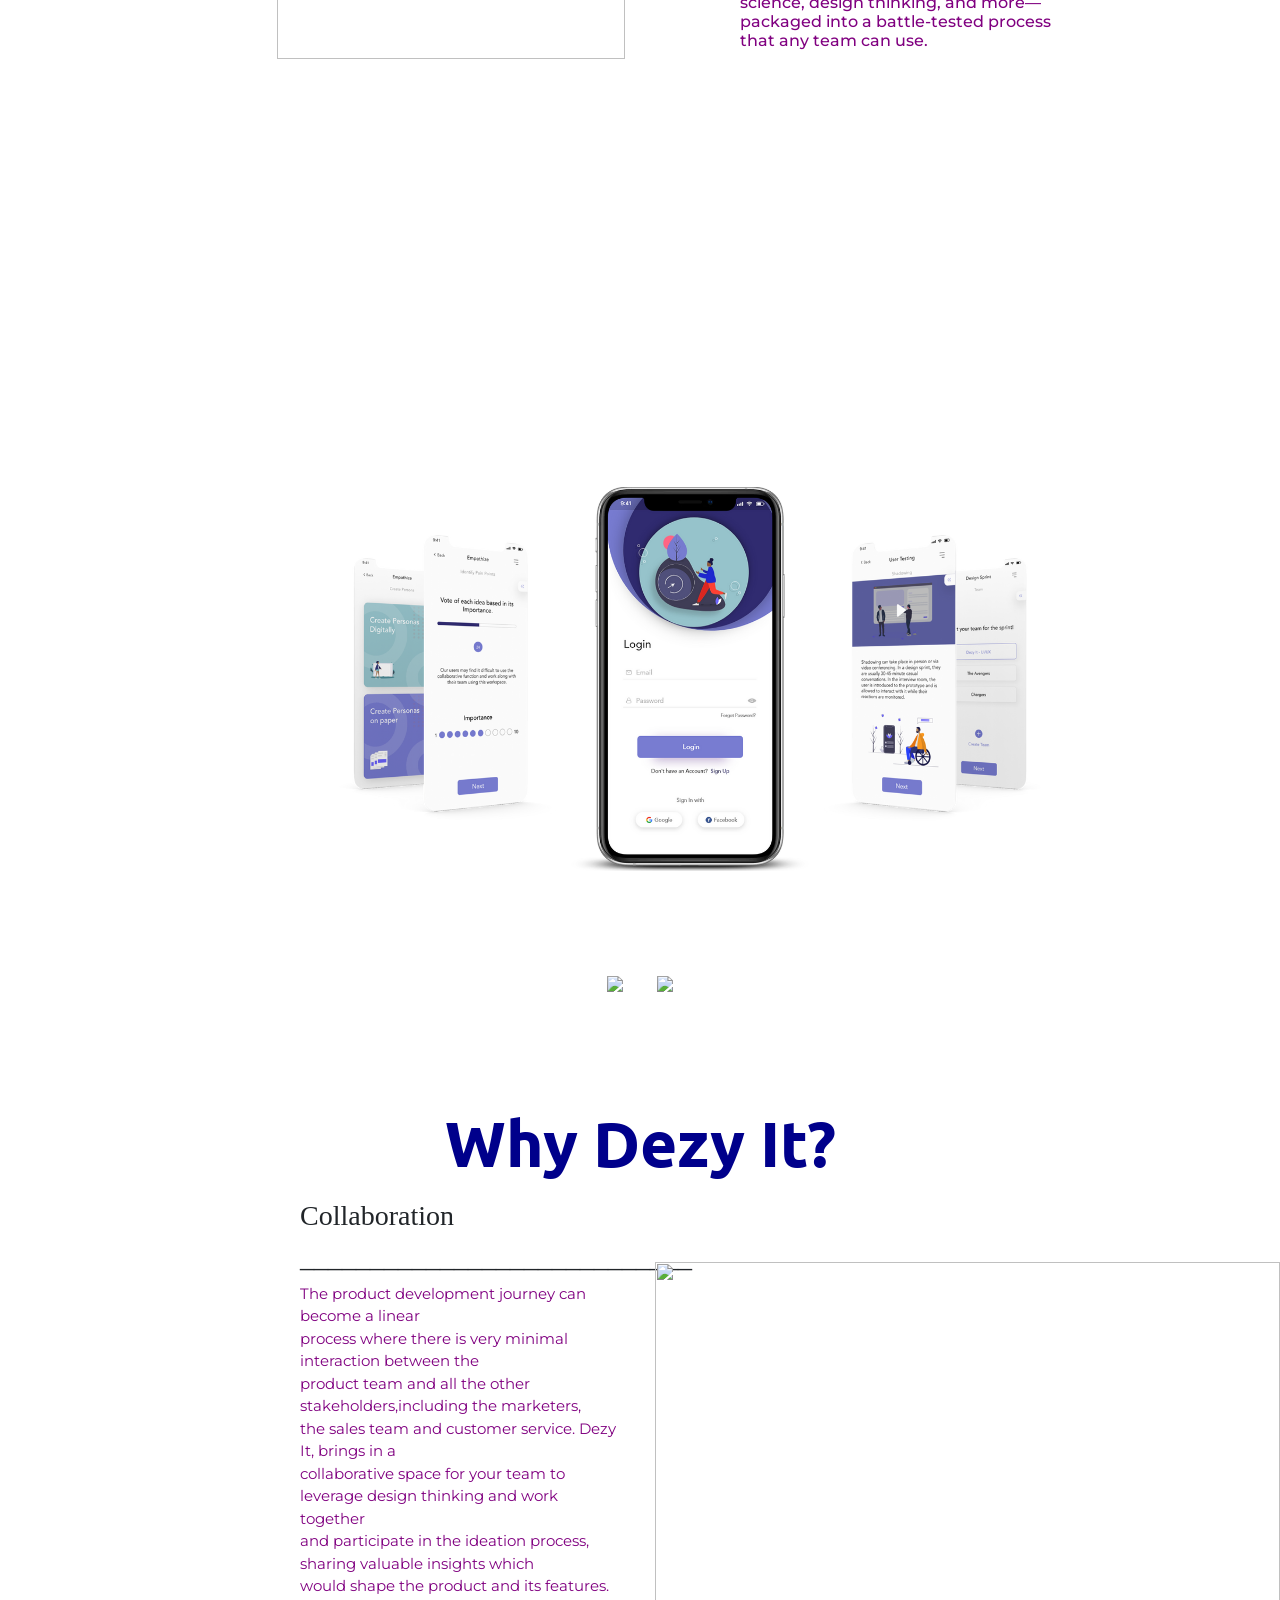
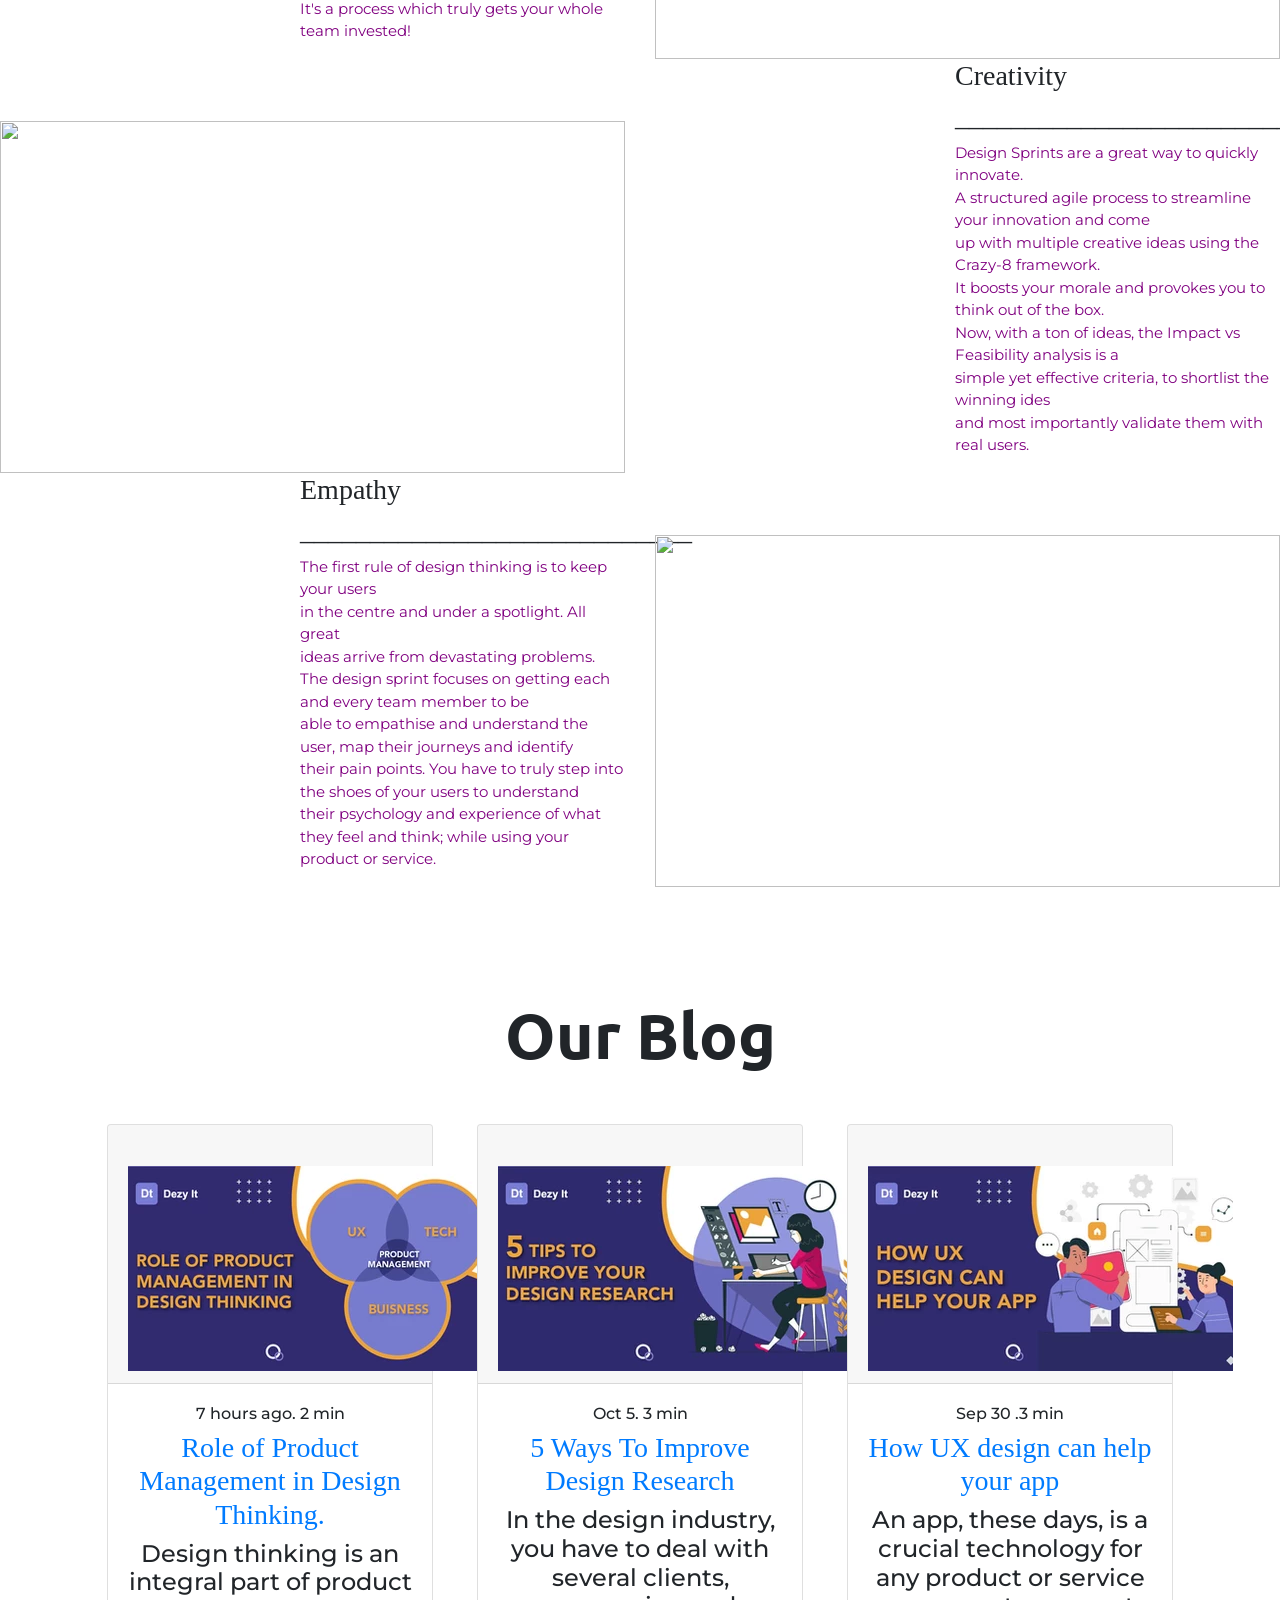
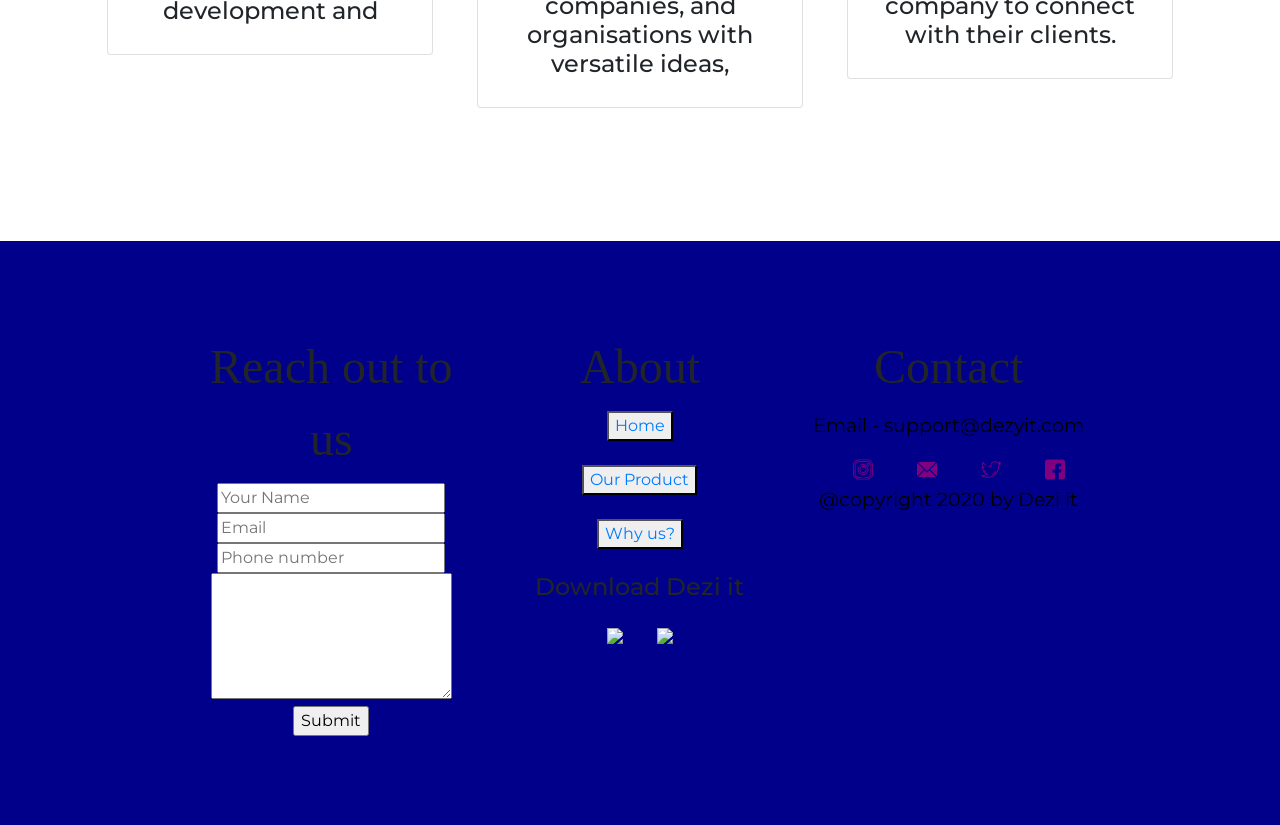
==== commit 5d51682a: "Update index.html" ====
--- a/index.html
+++ b/index.html
@@ -34,12 +34,12 @@
               </p></a>
           </li>
           <li class="nav-item">
-              <a class="nav-link" href="#features"><p>
+              <a class="nav-link" href="#blog"><p>
                 Why us?
               </p></a>
           </li>
           <li class="nav-item">
-              <a class="nav-link" href="#blog"><p>
+              <a class="nav-link" href="#pricing"><p>
               Blogs
               </p></a>
           </li>
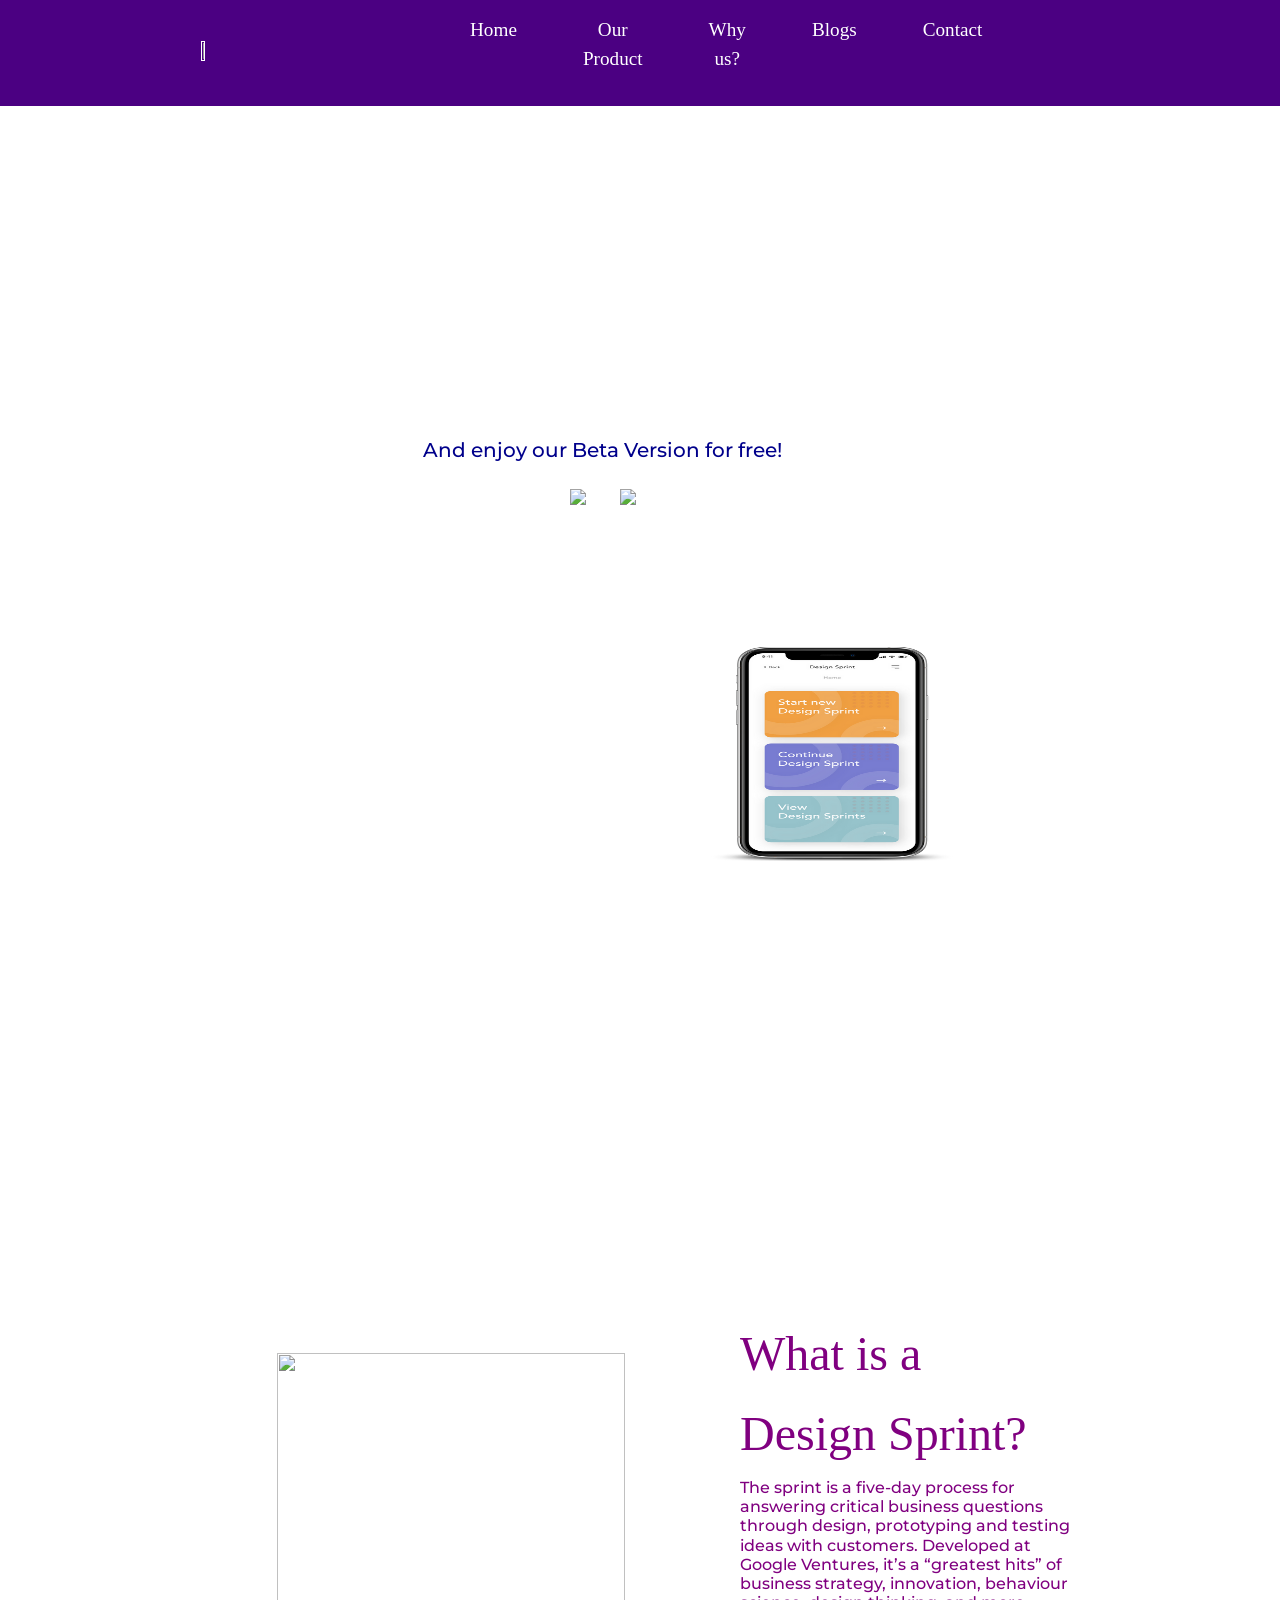
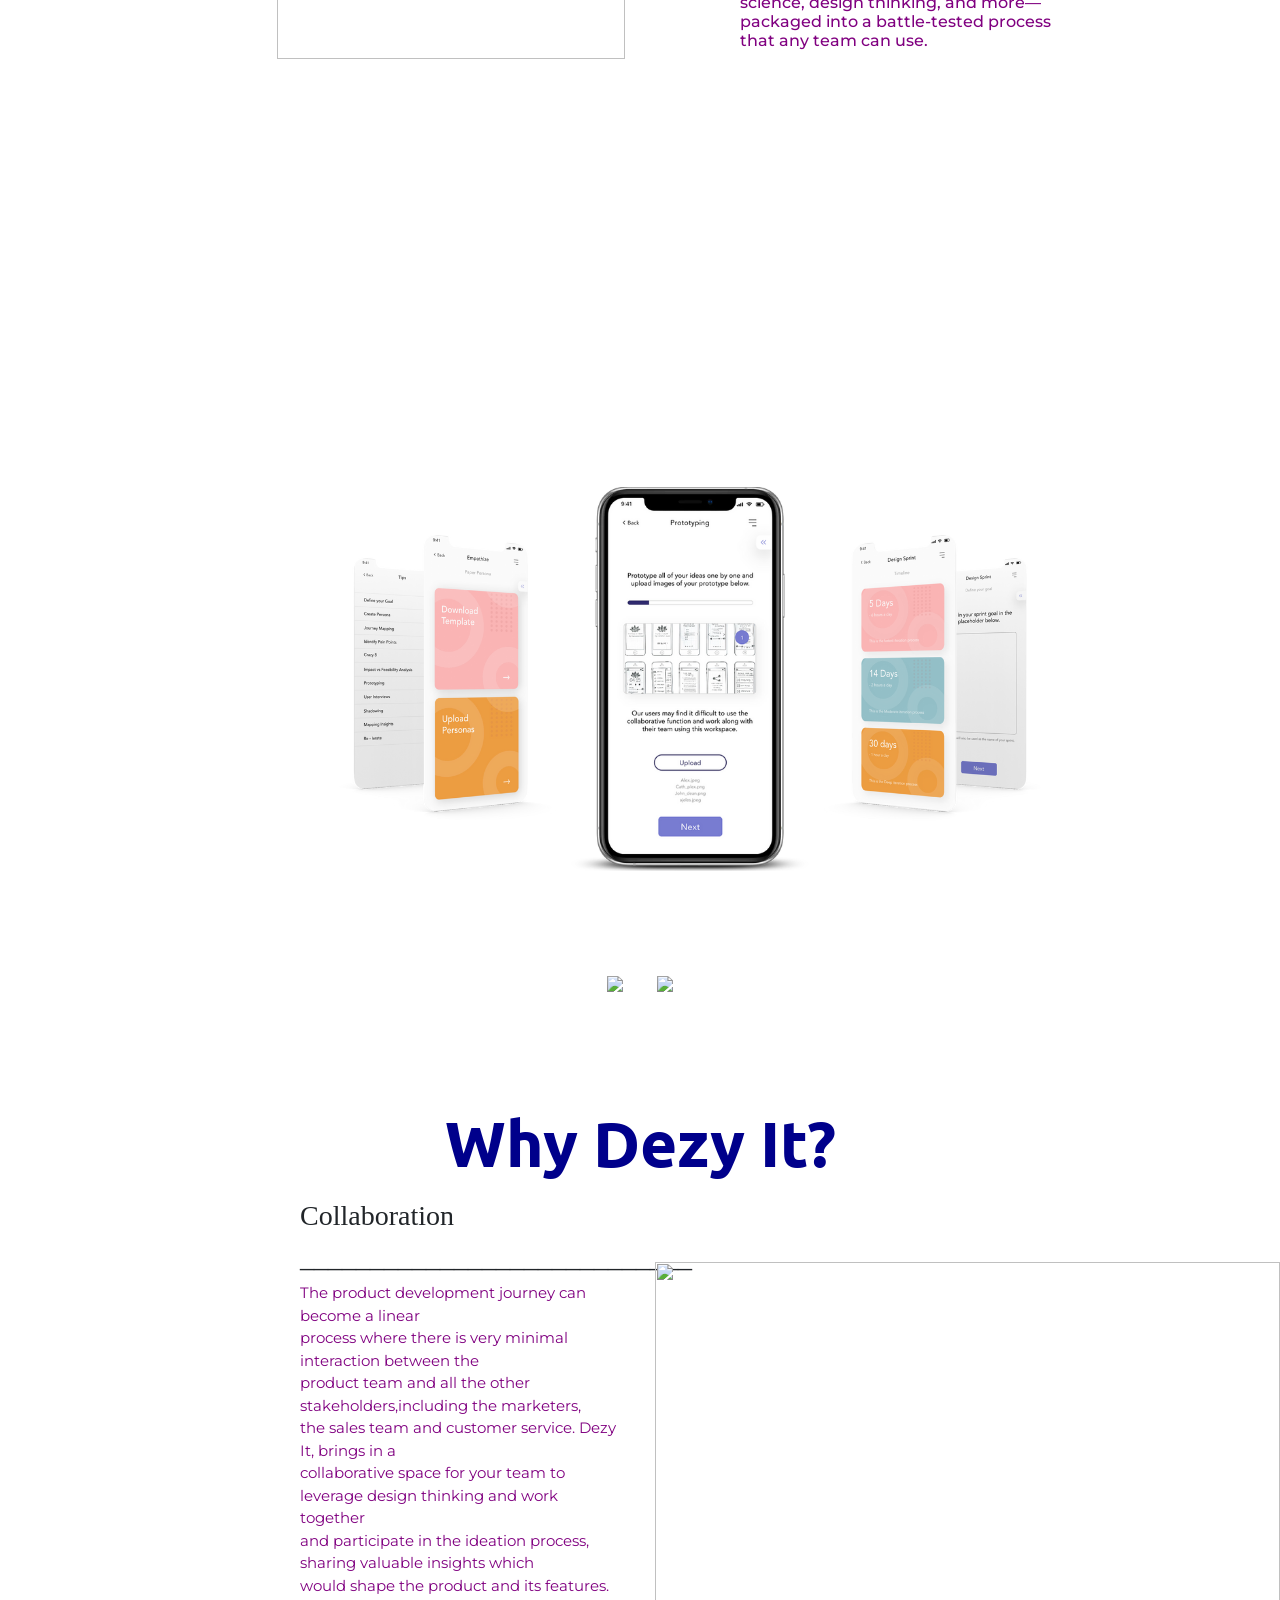
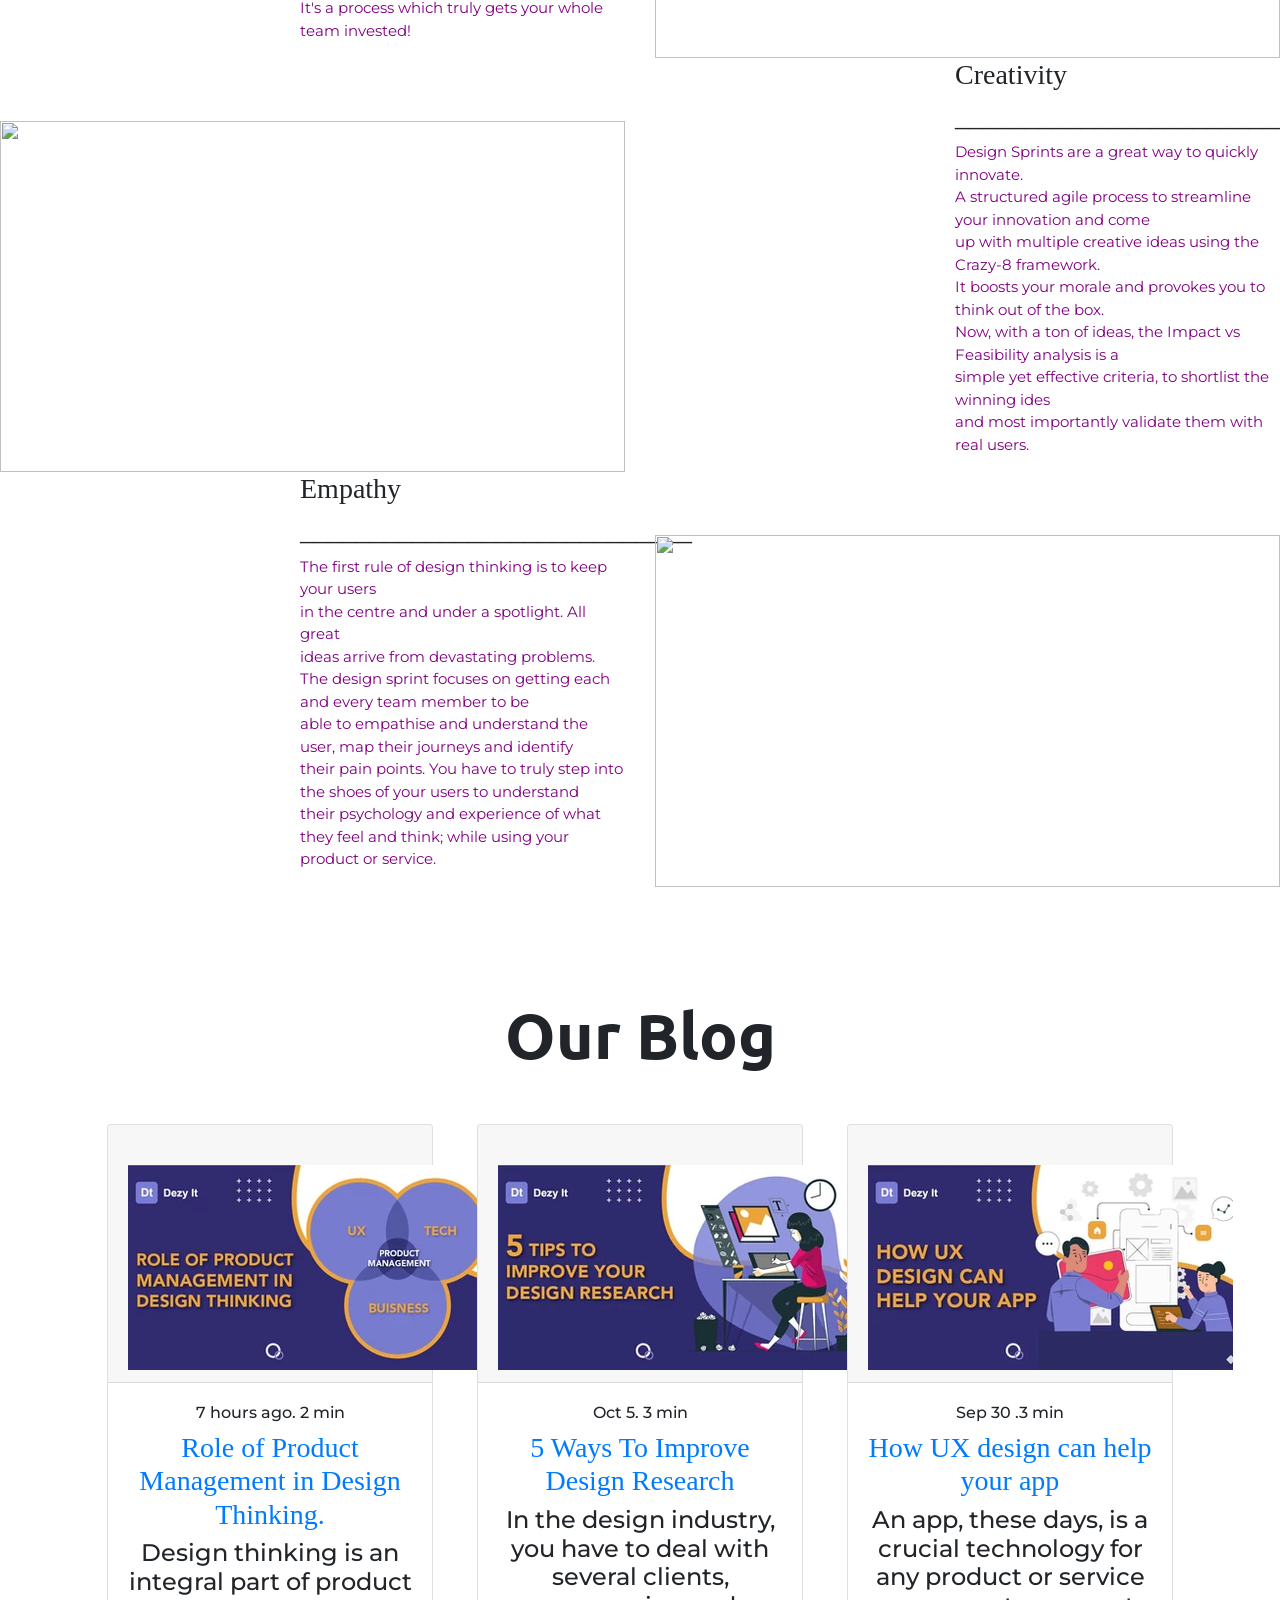
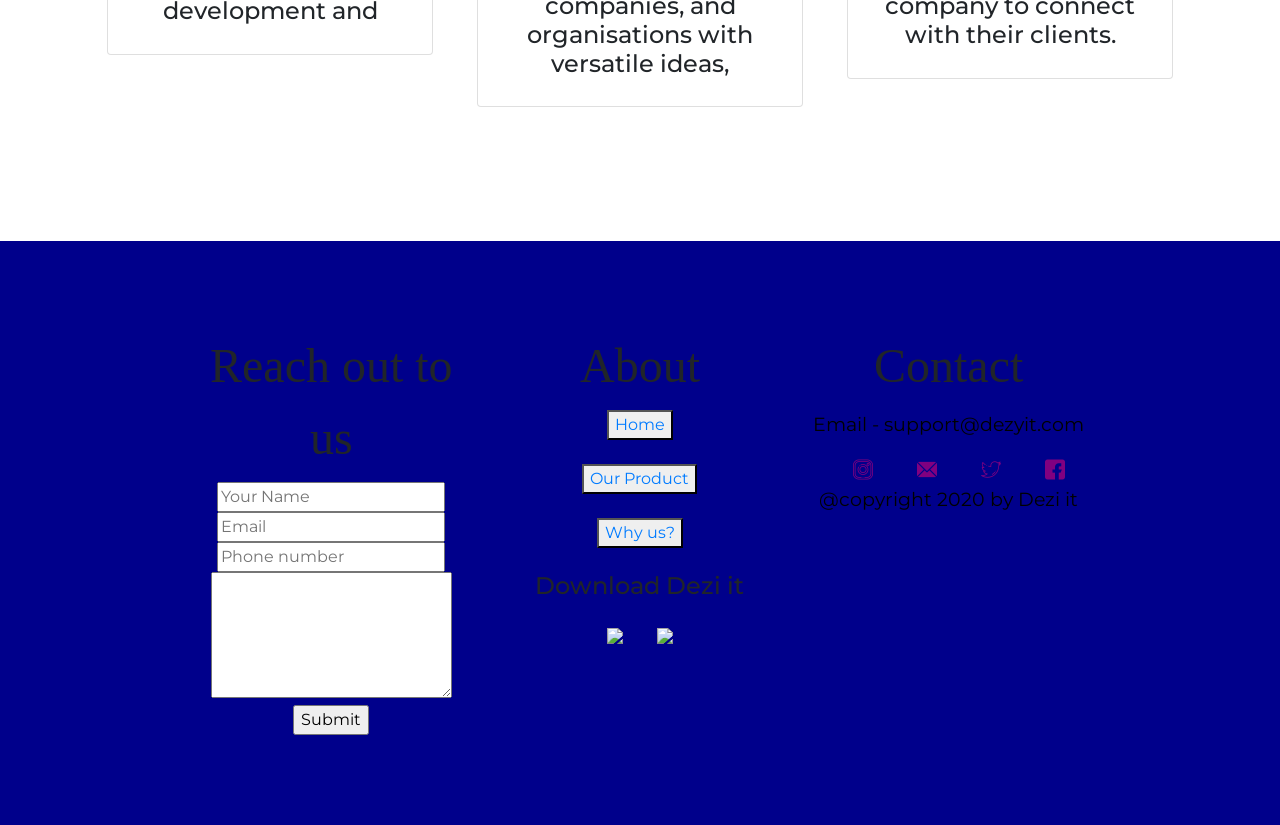
==== commit 57e072cc: "Update index.html" ====
--- a/index.html
+++ b/index.html
@@ -65,7 +65,7 @@
       <button type="button" class="btn  btn-lg"><img src="https://static.wixstatic.com/media/ec9816_c6b0bd2765b24062b66b05c49f167262~mv2.png/v1/crop/x_0,y_175,w_512,h_163/fill/w_169,h_54,al_c,q_95/GooglePlay-DezyIt.webp"</button>
         <button type="button" class="btn btn-lg"><img src="https://static.wixstatic.com/media/ec9816_ddaf57d1e998457e9525f6cfbcd6a212~mv2.png/v1/crop/x_0,y_175,w_512,h_163/fill/w_170,h_54,al_c,q_95/AppStore-DezyIt.webp"/> </button>
     </div>
-<div class="rotate col-lg-6 col-md-8 col-sm-12">
+<div class="rotate col-lg-6 col-md-8">
       <img id="imgb" src="images/iphone62.png" alt="" width="50%" height="60%">
 
     </div>
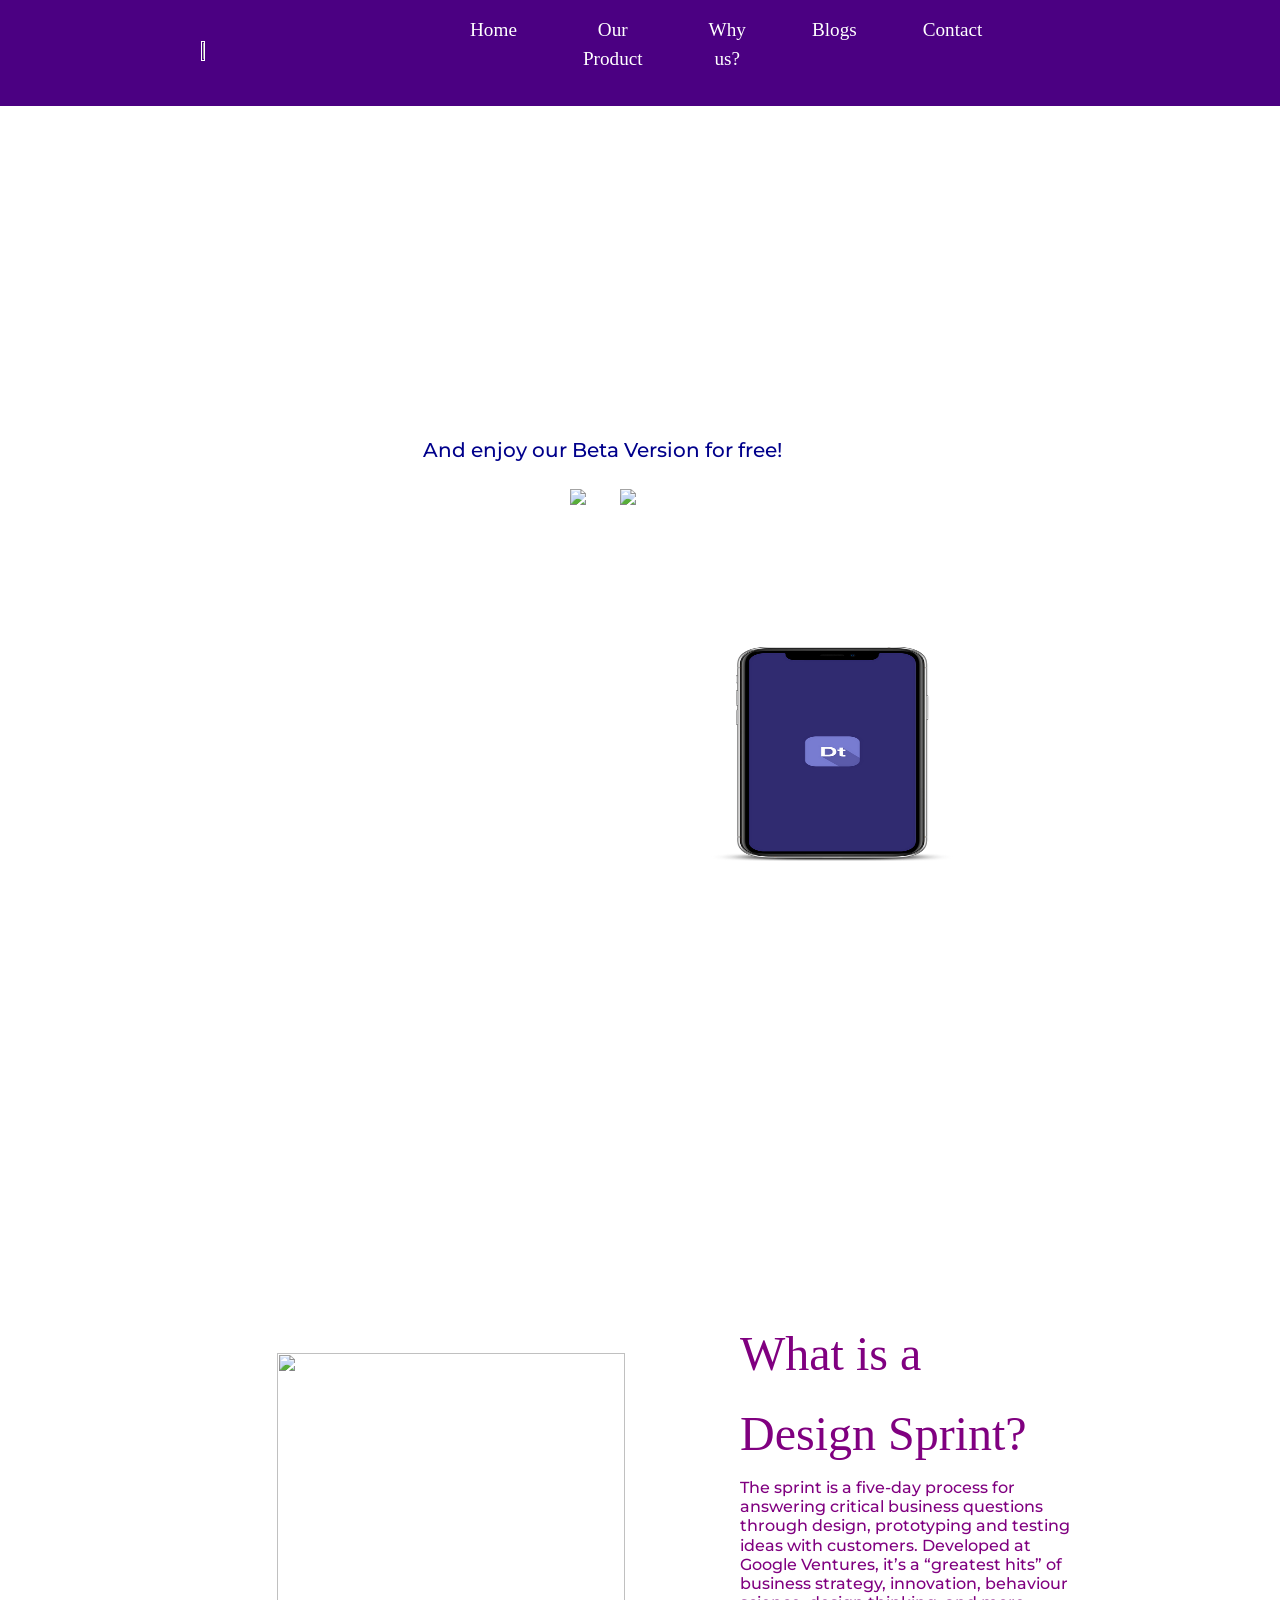
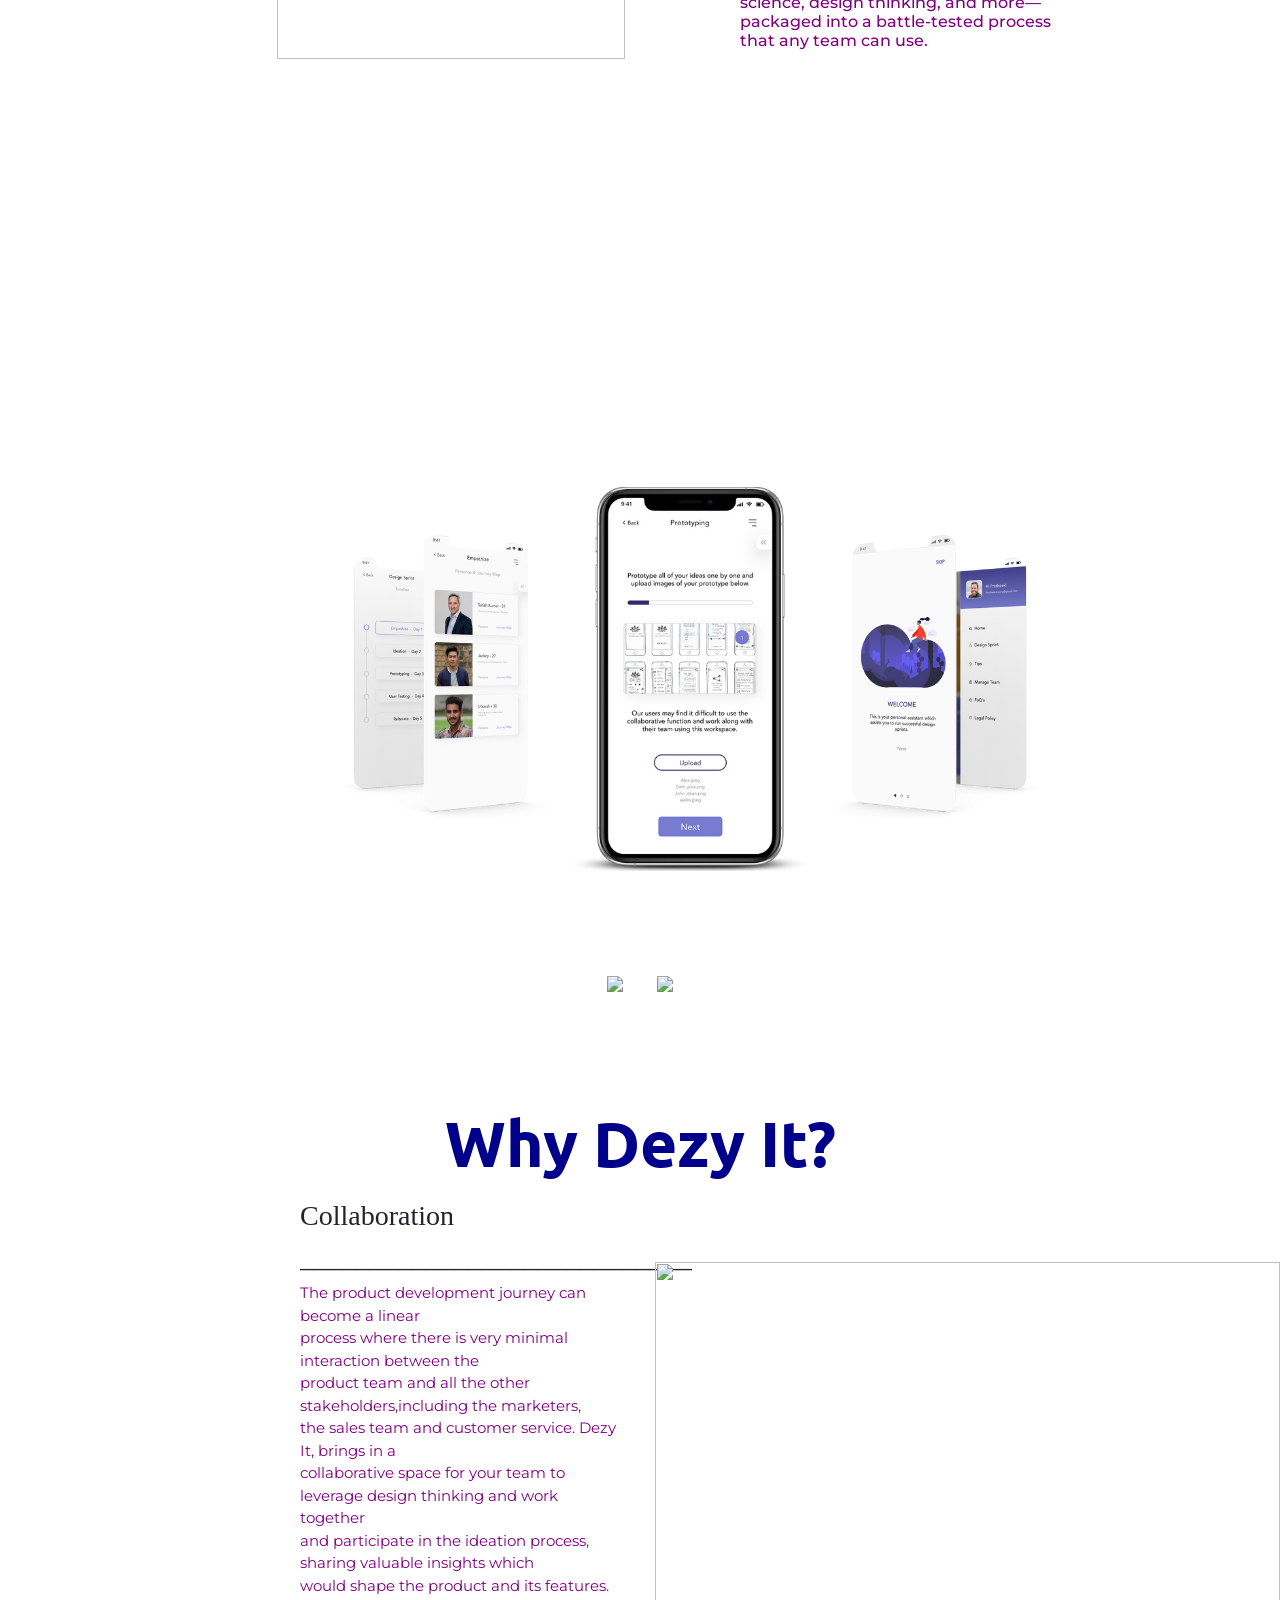
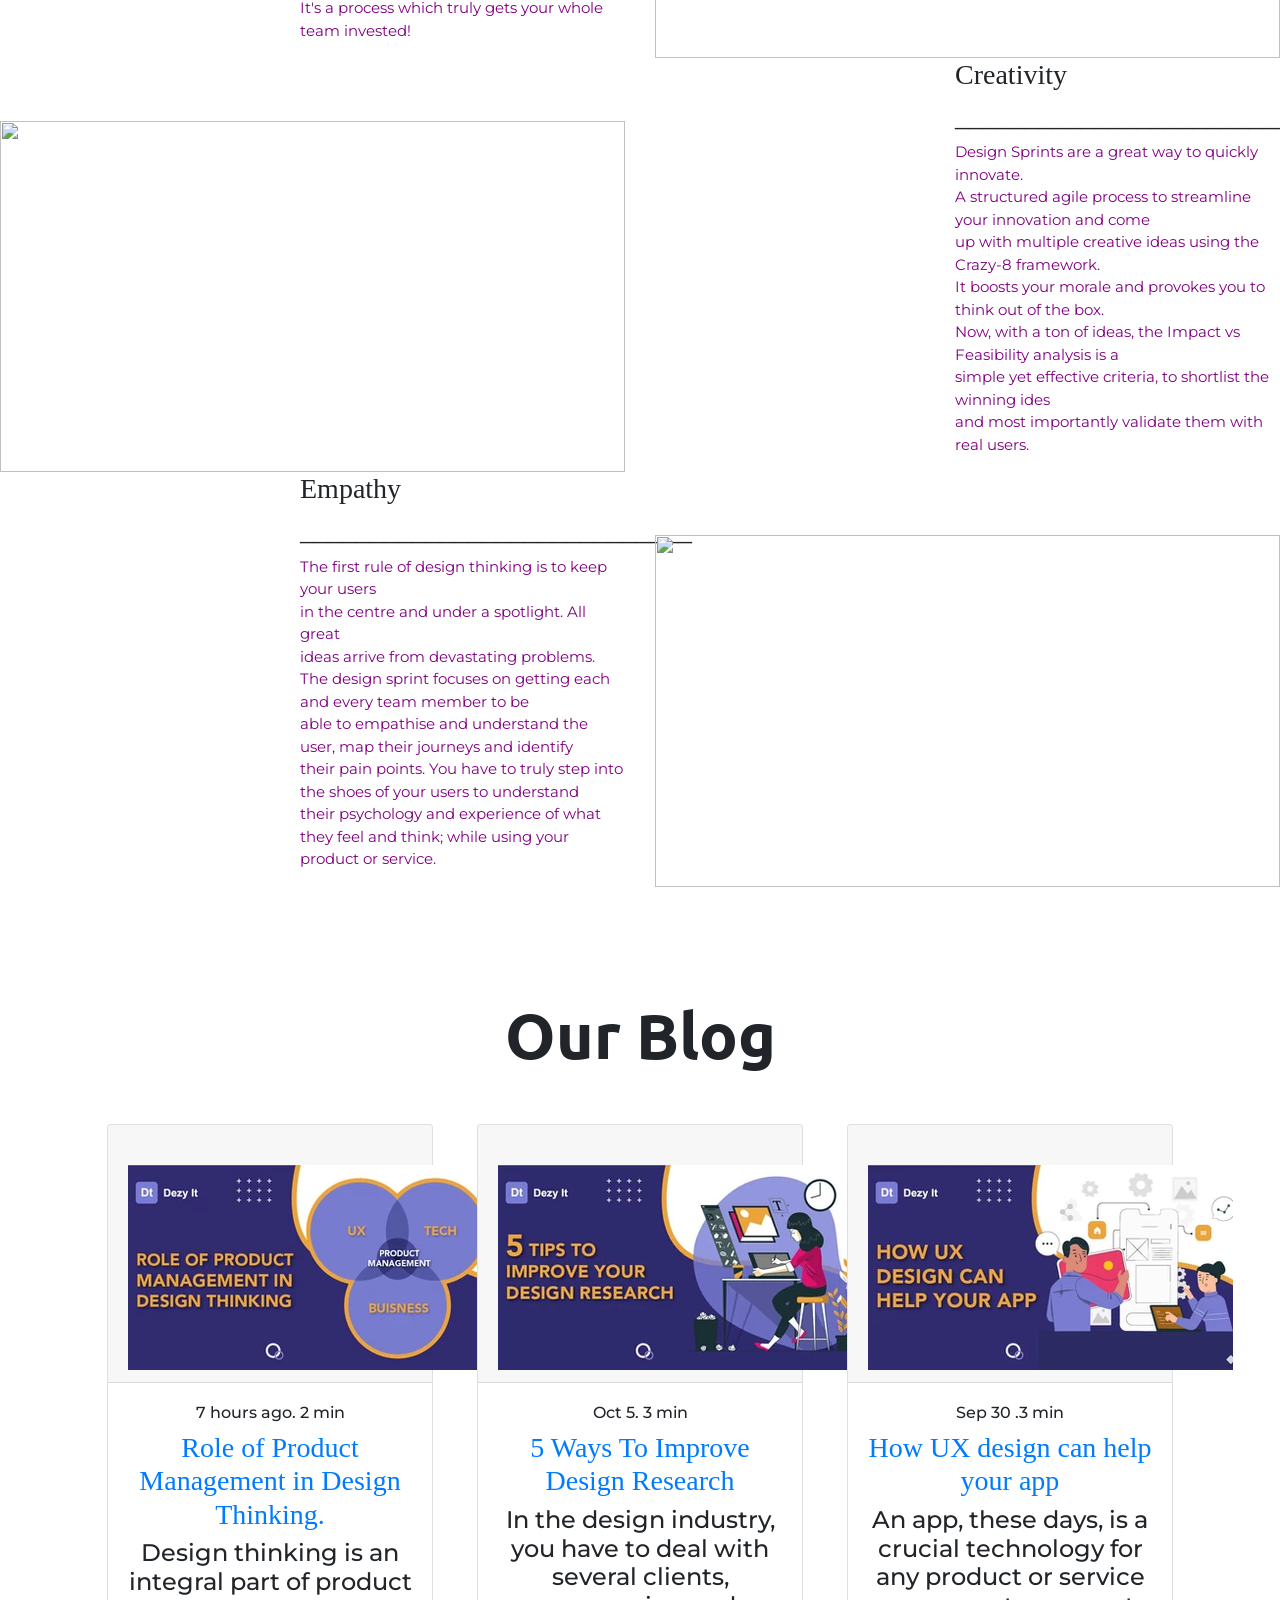
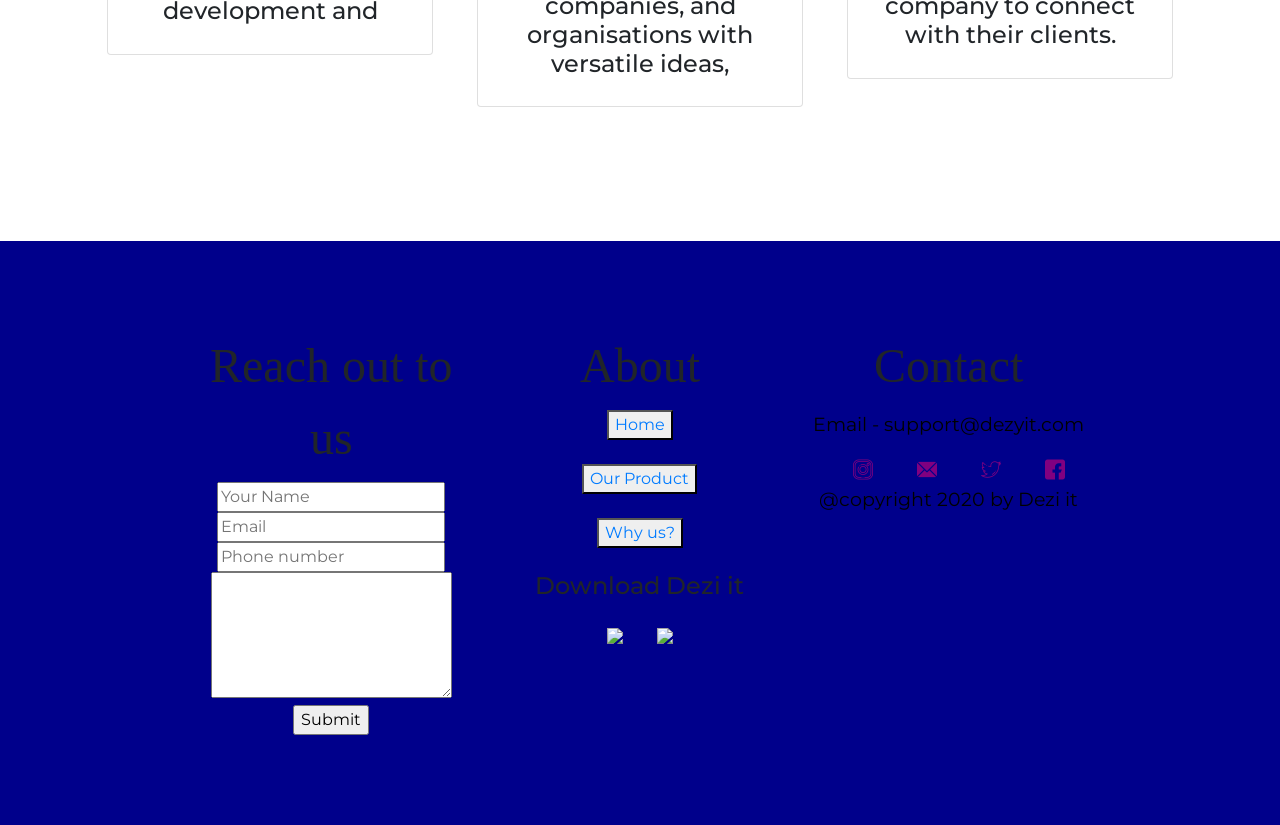
==== commit f5dbf338: "Update index.html" ====
--- a/index.html
+++ b/index.html
@@ -65,7 +65,7 @@
       <button type="button" class="btn  btn-lg"><img src="https://static.wixstatic.com/media/ec9816_c6b0bd2765b24062b66b05c49f167262~mv2.png/v1/crop/x_0,y_175,w_512,h_163/fill/w_169,h_54,al_c,q_95/GooglePlay-DezyIt.webp"</button>
         <button type="button" class="btn btn-lg"><img src="https://static.wixstatic.com/media/ec9816_ddaf57d1e998457e9525f6cfbcd6a212~mv2.png/v1/crop/x_0,y_175,w_512,h_163/fill/w_170,h_54,al_c,q_95/AppStore-DezyIt.webp"/> </button>
     </div>
-<div class="rotate col-lg-6 col-md-8">
+<div class="rotate col-lg-6">
       <img id="imgb" src="images/iphone62.png" alt="" width="50%" height="60%">
 
     </div>
